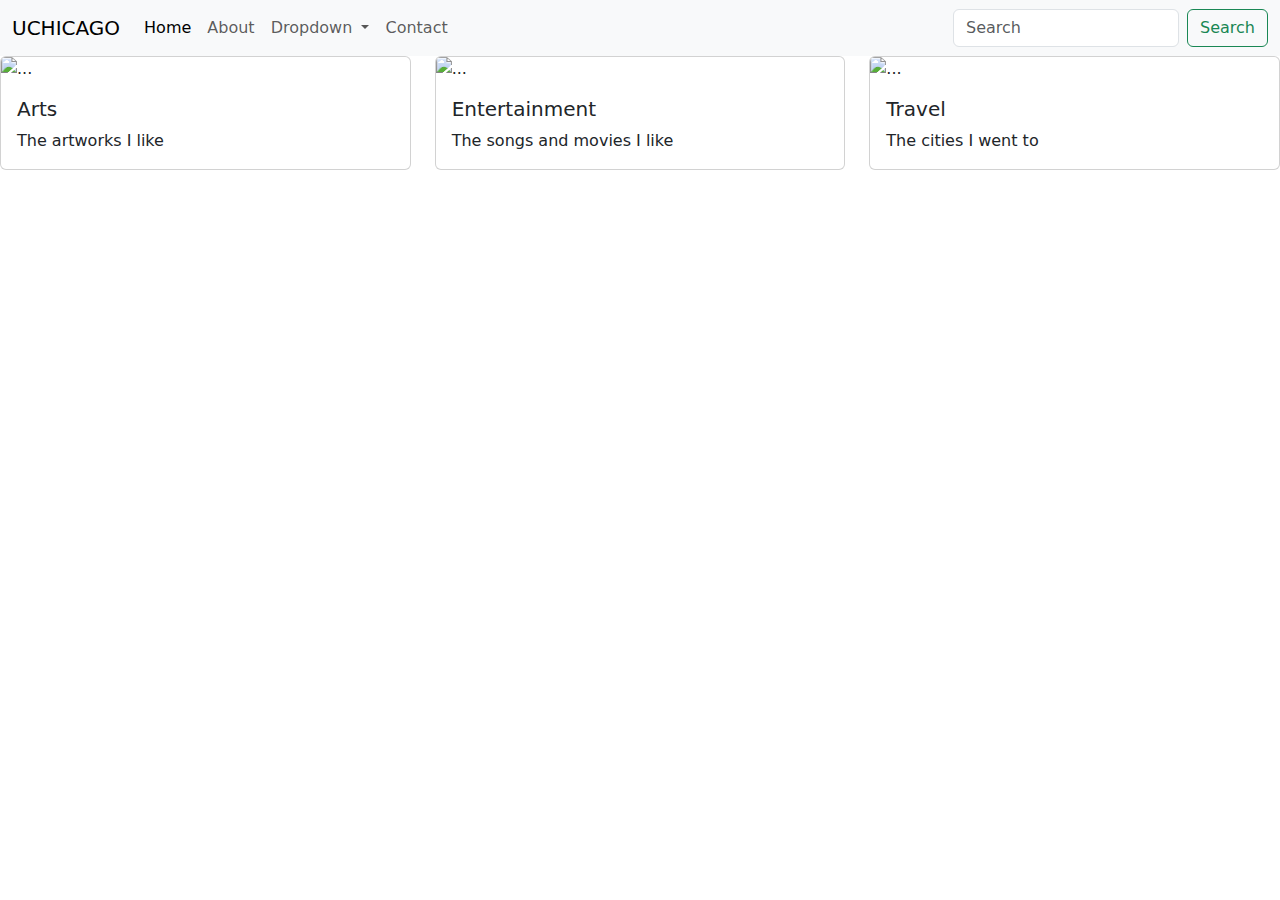
==== index.html @ 3f5372a3 "Update index.html" ====
<!DOCTYPE html>
<html lang="en">
    <head>
      <!-- Required meta tags -->
        <meta charset="utf-8">
        <meta name="viewport" content="width=device-width, initial-scale=1">
      <!-- Bootstrap CSS-->
        <link href="https://cdn.jsdelivr.net/npm/bootstrap@5.1.3/dist/css/bootstrap.min.css" rel="stylesheet">
        <script src="https://cdn.jsdelivr.net/npm/bootstrap@5.1.3/dist/js/bootstrap.bundle.min.js" integrity="sha384-ka7Sk0Gln4gmtz2MlQnikT1wXgYsOg+OMhuP+IlRH9sENBO0LRn5q+8nbTov4+1p" crossorigin="anonymous"></script>
        <title>Hello, world!</title>
    </head>

    <nav class="navbar navbar-expand-lg navbar-light bg-light">
      <div class="container-fluid">
        <a class="navbar-brand mb-0 h1" href="#">UCHICAGO</a>
        <button class="navbar-toggler" type="button" data-bs-toggle="collapse" data-bs-target="#navbarSupportedContent" aria-controls="navbarSupportedContent" aria-expanded="false" aria-label="Toggle navigation">
          <span class="navbar-toggler-icon"></span>
        </button>
        <div class="collapse navbar-collapse" id="navbarSupportedContent">
          <ul class="navbar-nav me-auto mb-2 mb-lg-0">
            <li class="nav-item">
              <a class="nav-link active" aria-current="page" href="#">Home</a>
            </li>
            <li class="nav-item">
              <a class="nav-link" href="about.html">About</a>
            </li>
            <li class="nav-item dropdown">
              <a class="nav-link dropdown-toggle" href="#" id="navbarDropdown" role="button" data-bs-toggle="dropdown" aria-expanded="false">
                Dropdown
              </a>
              <ul class="dropdown-menu" aria-labelledby="navbarDropdown">
                <li><a class="dropdown-item" href="#">Data1</a></li>
                <li><a class="dropdown-item" href="#">Data2</a></li>
                <li><hr class="dropdown-divider"></li>
                <li><a class="dropdown-item" href="#">Data3</a></li>
              </ul>
            </li>
            <li class="nav-item">
              <a class="nav-link" href="contact.html">Contact</a>
            </li>
          </ul>
        </div>
        <form class="d-flex">
          <input class="form-control me-2" type="search" placeholder="Search" aria-label="Search">
          <button class="btn btn-outline-success" type="submit">Search</button>
        </form>
      </div>
    </nav>


    <div class="row row-cols-1 row-cols-md-3 g-4">
      <div class="col">
        <div class="card h-100">
          <img src=".../pic1.jpg" class="card-img-top" alt="...">
          <div class="card-body">
            <h5 class="card-title">Arts</h5>
            <p class="card-text">The artworks I like</p>
          </div>
        </div>
      </div>
      <div class="col">
        <div class="card h-100">
          <img src=".../pic2.jpg" class="card-img-top" alt="...">
          <div class="card-body">
            <h5 class="card-title">Entertainment</h5>
            <p class="card-text">The songs and movies I like</p>
          </div>
          </div>
      </div>
      <div class="col">
        <div class="card h-100">
          <img src="https://github.com/itssylviali/sylviali.github.io/blob/main/pic3.jpg?raw=true" class="card-img-top" alt="...">
          <div class="card-body">
            <h5 class="card-title">Travel</h5>
            <p class="card-text">The cities I went to</p>
          </div>
        </div>
      </div>
    </div>
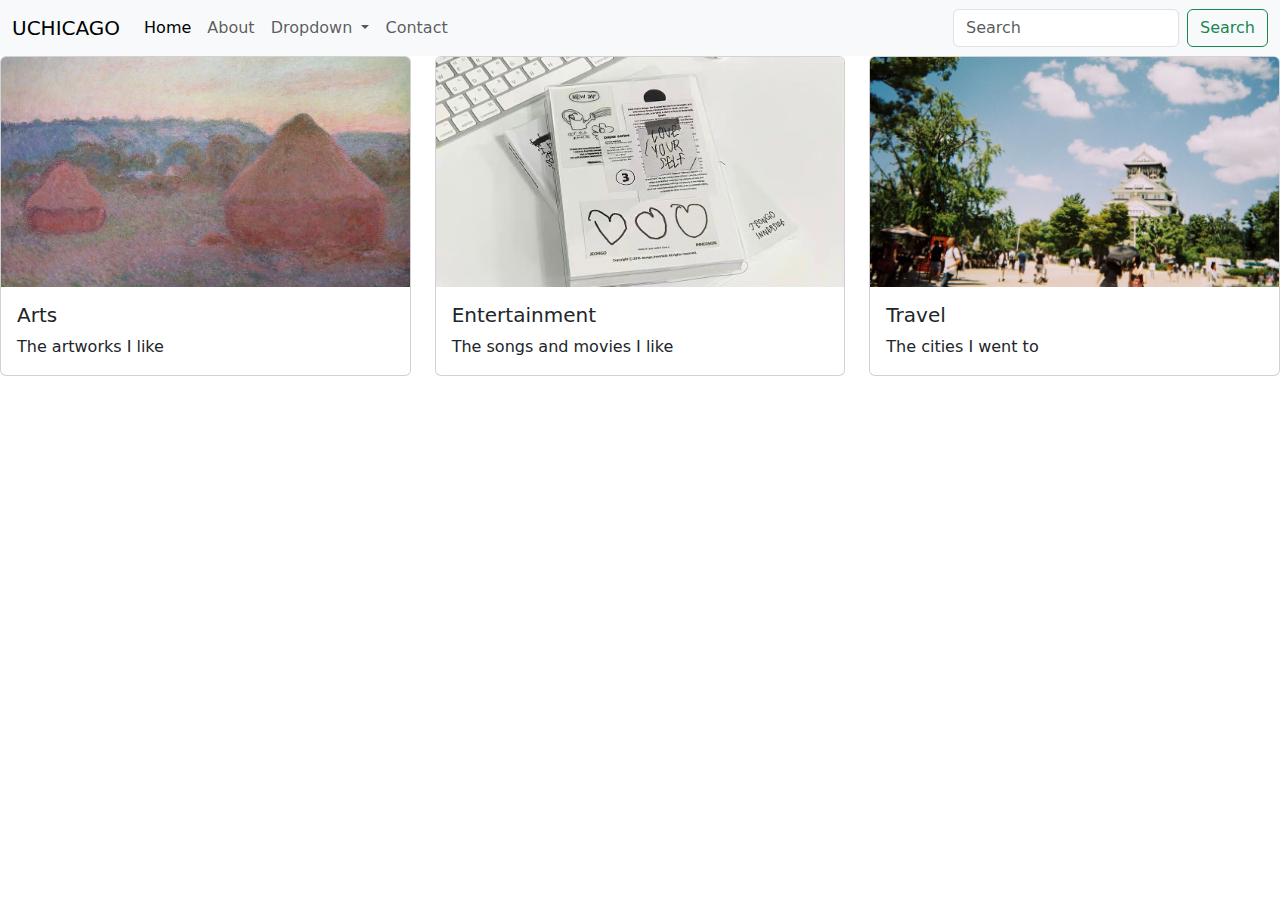
==== commit e87abc15: "Add files via upload" ====
--- a/index.html
+++ b/index.html
@@ -51,7 +51,7 @@
     <div class="row row-cols-1 row-cols-md-3 g-4">
       <div class="col">
         <div class="card h-100">
-          <img src=".../pic1.jpg" class="card-img-top" alt="...">
+          <img src="pic/pic1.jpg" class="card-img-top" alt="...">
           <div class="card-body">
             <h5 class="card-title">Arts</h5>
             <p class="card-text">The artworks I like</p>
@@ -60,7 +60,7 @@
       </div>
       <div class="col">
         <div class="card h-100">
-          <img src=".../pic2.jpg" class="card-img-top" alt="...">
+          <img src="pic/pic2.jpg" class="card-img-top" alt="...">
           <div class="card-body">
             <h5 class="card-title">Entertainment</h5>
             <p class="card-text">The songs and movies I like</p>
@@ -69,11 +69,11 @@
       </div>
       <div class="col">
         <div class="card h-100">
-          <img src="https://github.com/itssylviali/sylviali.github.io/blob/main/pic3.jpg?raw=true" class="card-img-top" alt="...">
+          <img src="pic/pic3.jpg" class="card-img-top" alt="...">
           <div class="card-body">
             <h5 class="card-title">Travel</h5>
             <p class="card-text">The cities I went to</p>
           </div>
         </div>
       </div>
-    </div>
+    </div>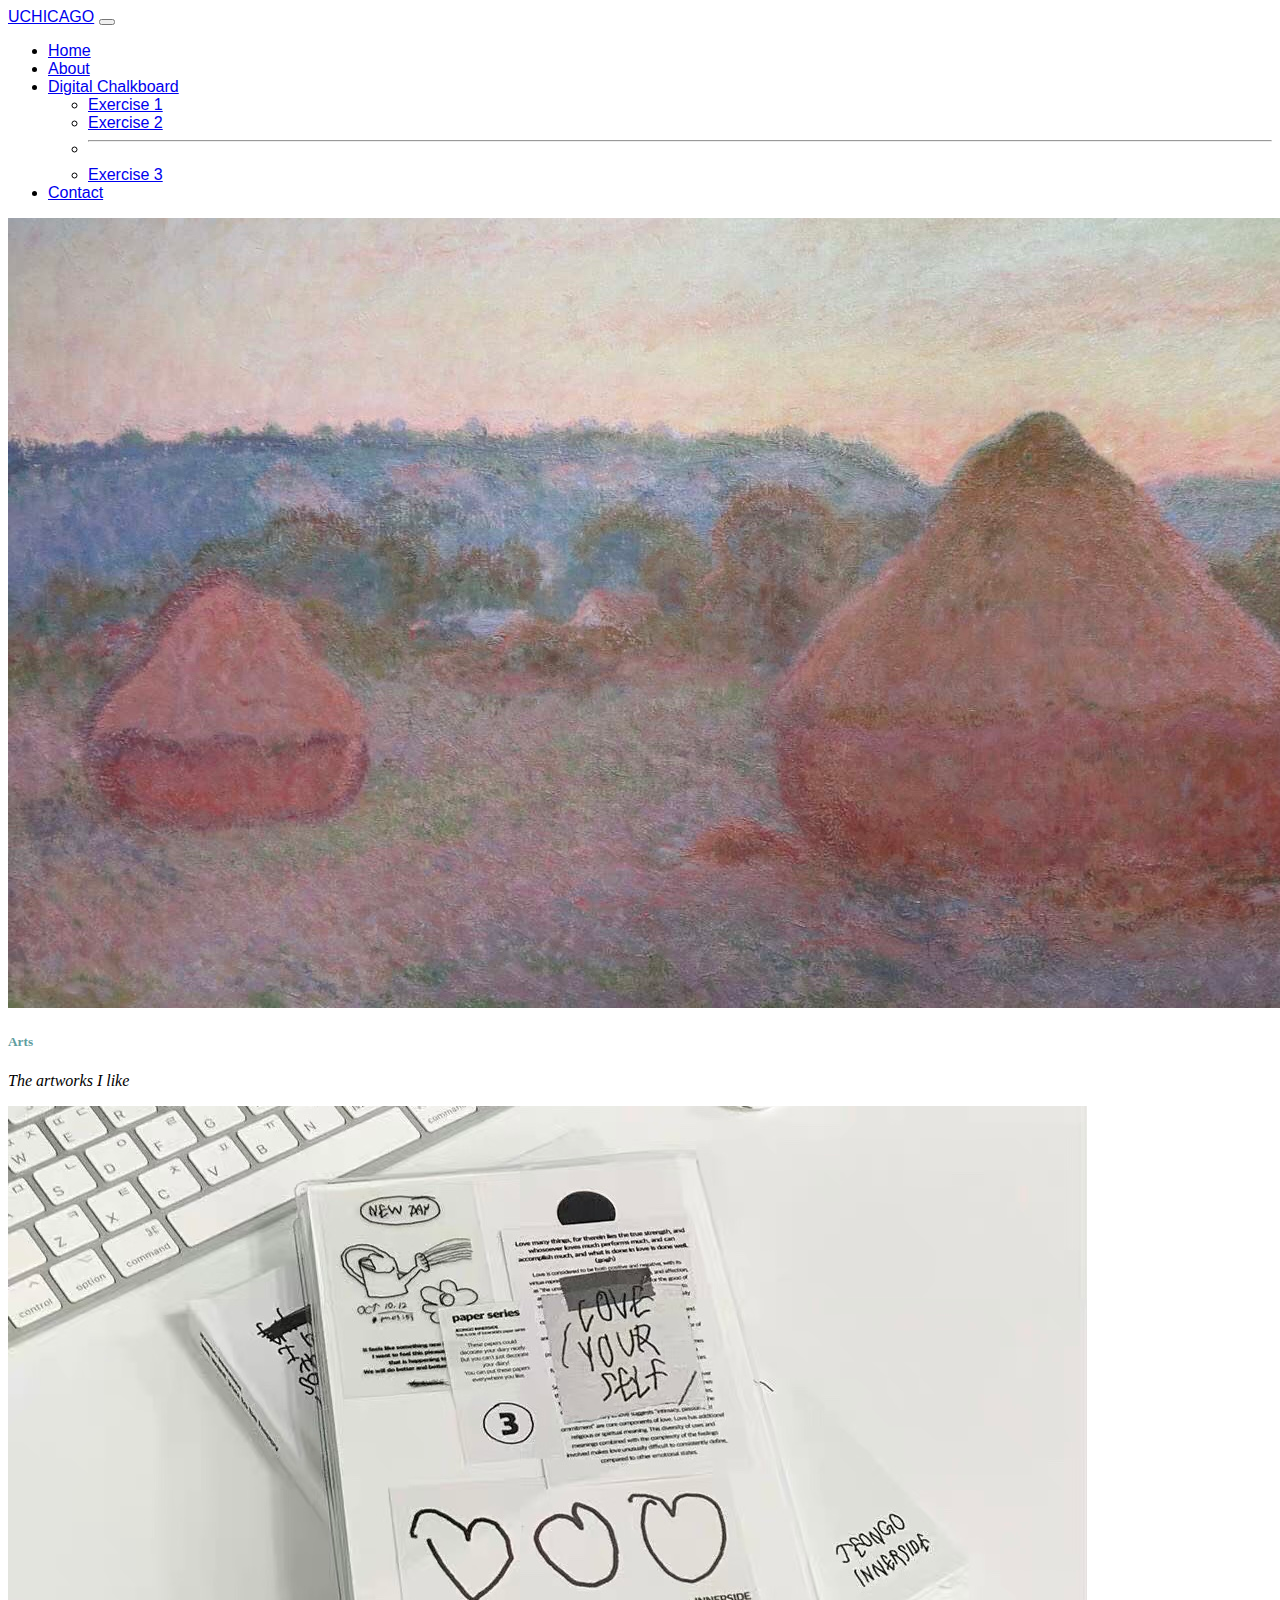
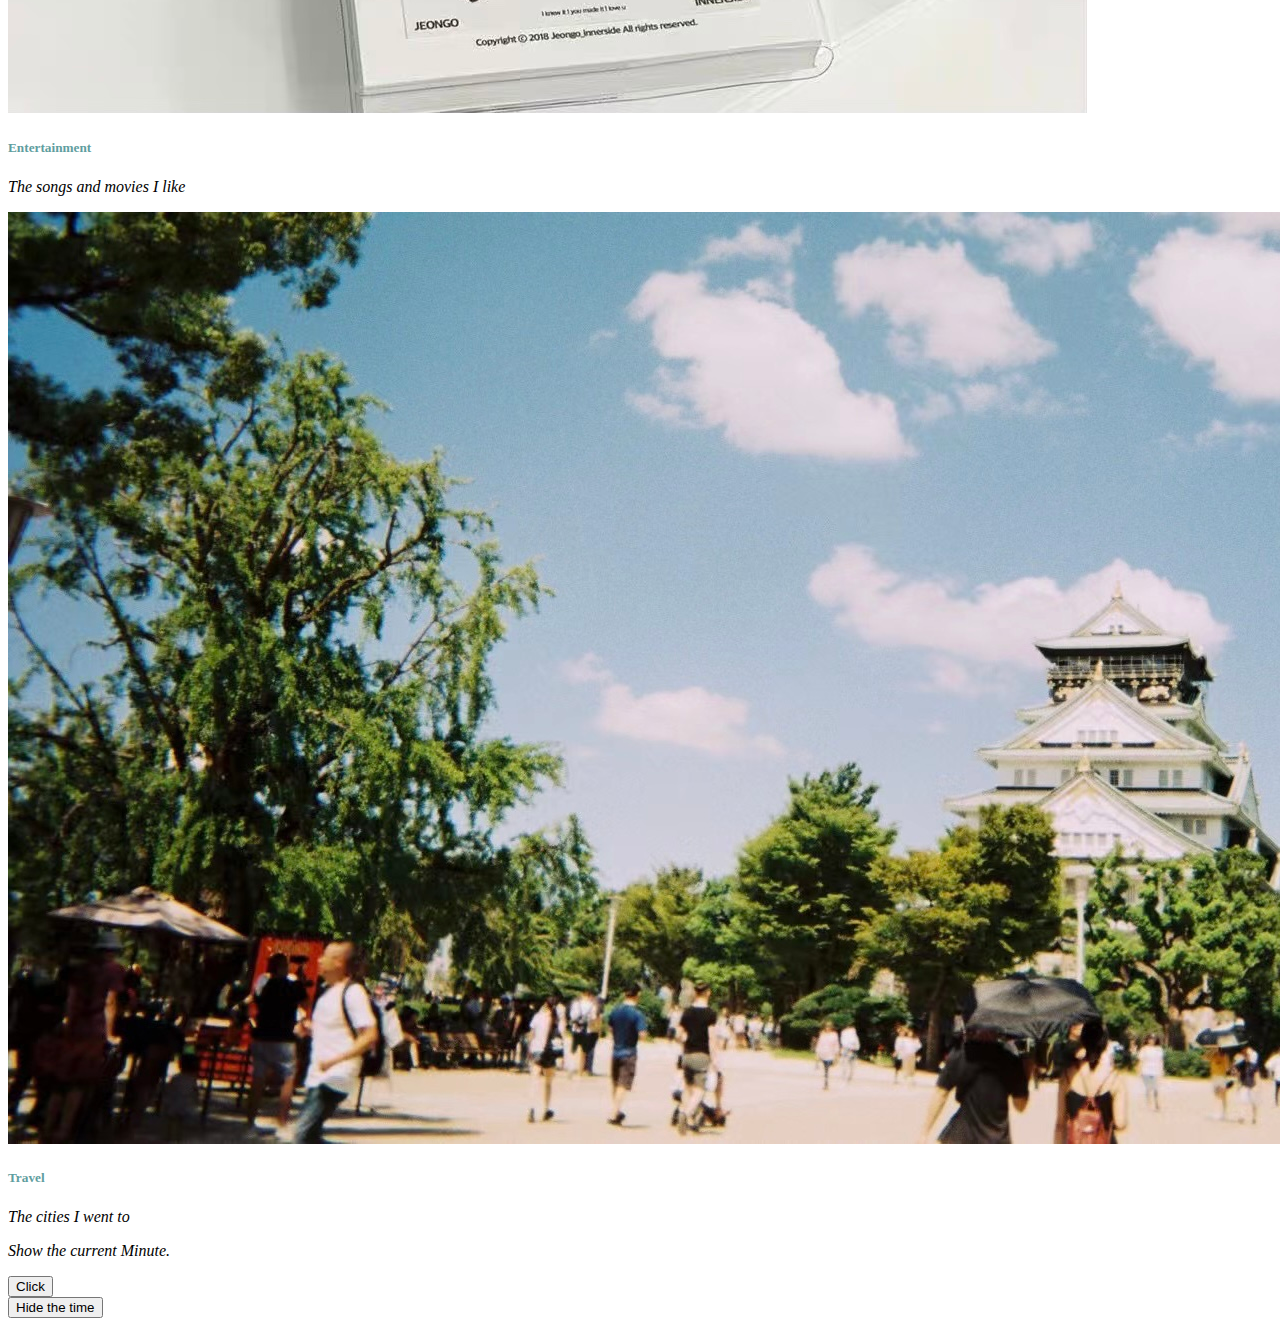
==== commit ffa1e89b: "Add files via upload" ====
--- a/index.html
+++ b/index.html
@@ -5,11 +5,17 @@
         <meta charset="utf-8">
         <meta name="viewport" content="width=device-width, initial-scale=1">
       <!-- Bootstrap CSS-->
-        <link href="https://cdn.jsdelivr.net/npm/bootstrap@5.1.3/dist/css/bootstrap.min.css" rel="stylesheet">
+        <link href="https://cdn.jsdelivr.net/npm/bootstrap@5.0.2/dist/css/bootstrap.min.css" rel="stylesheet" integrity="sha384-EVSTQN3/azprG1Anm3QDgpJLIm9Nao0Yz1ztcQTwFspd3yD65VohhpuuCOmLASjC" crossorigin="anonymous">
         <script src="https://cdn.jsdelivr.net/npm/bootstrap@5.1.3/dist/js/bootstrap.bundle.min.js" integrity="sha384-ka7Sk0Gln4gmtz2MlQnikT1wXgYsOg+OMhuP+IlRH9sENBO0LRn5q+8nbTov4+1p" crossorigin="anonymous"></script>
+        <!-- Custom styles-->
+        <link href="css/styles.css" rel="stylesheet">
+      <!--JS-->
+        <script src="js/minutes.js"></script>
         <title>Hello, world!</title>
     </head>
 
+    <body>
+      <!-- nav bar-->
     <nav class="navbar navbar-expand-lg navbar-light bg-light">
       <div class="container-fluid">
         <a class="navbar-brand mb-0 h1" href="#">UCHICAGO</a>
@@ -26,13 +32,13 @@
             </li>
             <li class="nav-item dropdown">
               <a class="nav-link dropdown-toggle" href="#" id="navbarDropdown" role="button" data-bs-toggle="dropdown" aria-expanded="false">
-                Dropdown
+                Digital Chalkboard
               </a>
               <ul class="dropdown-menu" aria-labelledby="navbarDropdown">
-                <li><a class="dropdown-item" href="#">Data1</a></li>
-                <li><a class="dropdown-item" href="#">Data2</a></li>
+                <li><a class="dropdown-item" href="#">Exercise 1</a></li>
+                <li><a class="dropdown-item" href="#">Exercise 2</a></li>
                 <li><hr class="dropdown-divider"></li>
-                <li><a class="dropdown-item" href="#">Data3</a></li>
+                <li><a class="dropdown-item" href="#">Exercise 3</a></li>
               </ul>
             </li>
             <li class="nav-item">
@@ -40,14 +46,10 @@
             </li>
           </ul>
         </div>
-        <form class="d-flex">
-          <input class="form-control me-2" type="search" placeholder="Search" aria-label="Search">
-          <button class="btn btn-outline-success" type="submit">Search</button>
-        </form>
       </div>
     </nav>
 
-
+      <!--cards-->
     <div class="row row-cols-1 row-cols-md-3 g-4">
       <div class="col">
         <div class="card h-100">
@@ -71,9 +73,24 @@
         <div class="card h-100">
           <img src="pic/pic3.jpg" class="card-img-top" alt="...">
           <div class="card-body">
-            <h5 class="card-title">Travel</h5>
+            <h5 id = "travelCard" class="card-title">Travel</h5>
             <p class="card-text">The cities I went to</p>
           </div>
         </div>
       </div>
-    </div>+    </div>
+
+
+    <!--function to display the current minute of the day-->
+    <div class="container mt-5" id="currentminute">
+      <p id="time">Show the current Minute.</p>
+      <button type="button" class="btn btn-secondary" onclick="showMinute()">Click</button>
+    </div>
+    
+    <!--make an element disappear-->
+    <div class = "container mt-5">
+      <button type="button" class="btn btn-light" onclick="changeElement()">Hide the time</button>
+    </div>
+
+  </body>
+  </html>--- a/css/styles.css
+++ b/css/styles.css
@@ -0,0 +1,3 @@
+nav {font-family:Verdana, Geneva, Tahoma, sans-serif}
+h5{color:cadetblue}
+p {font-style: italic;}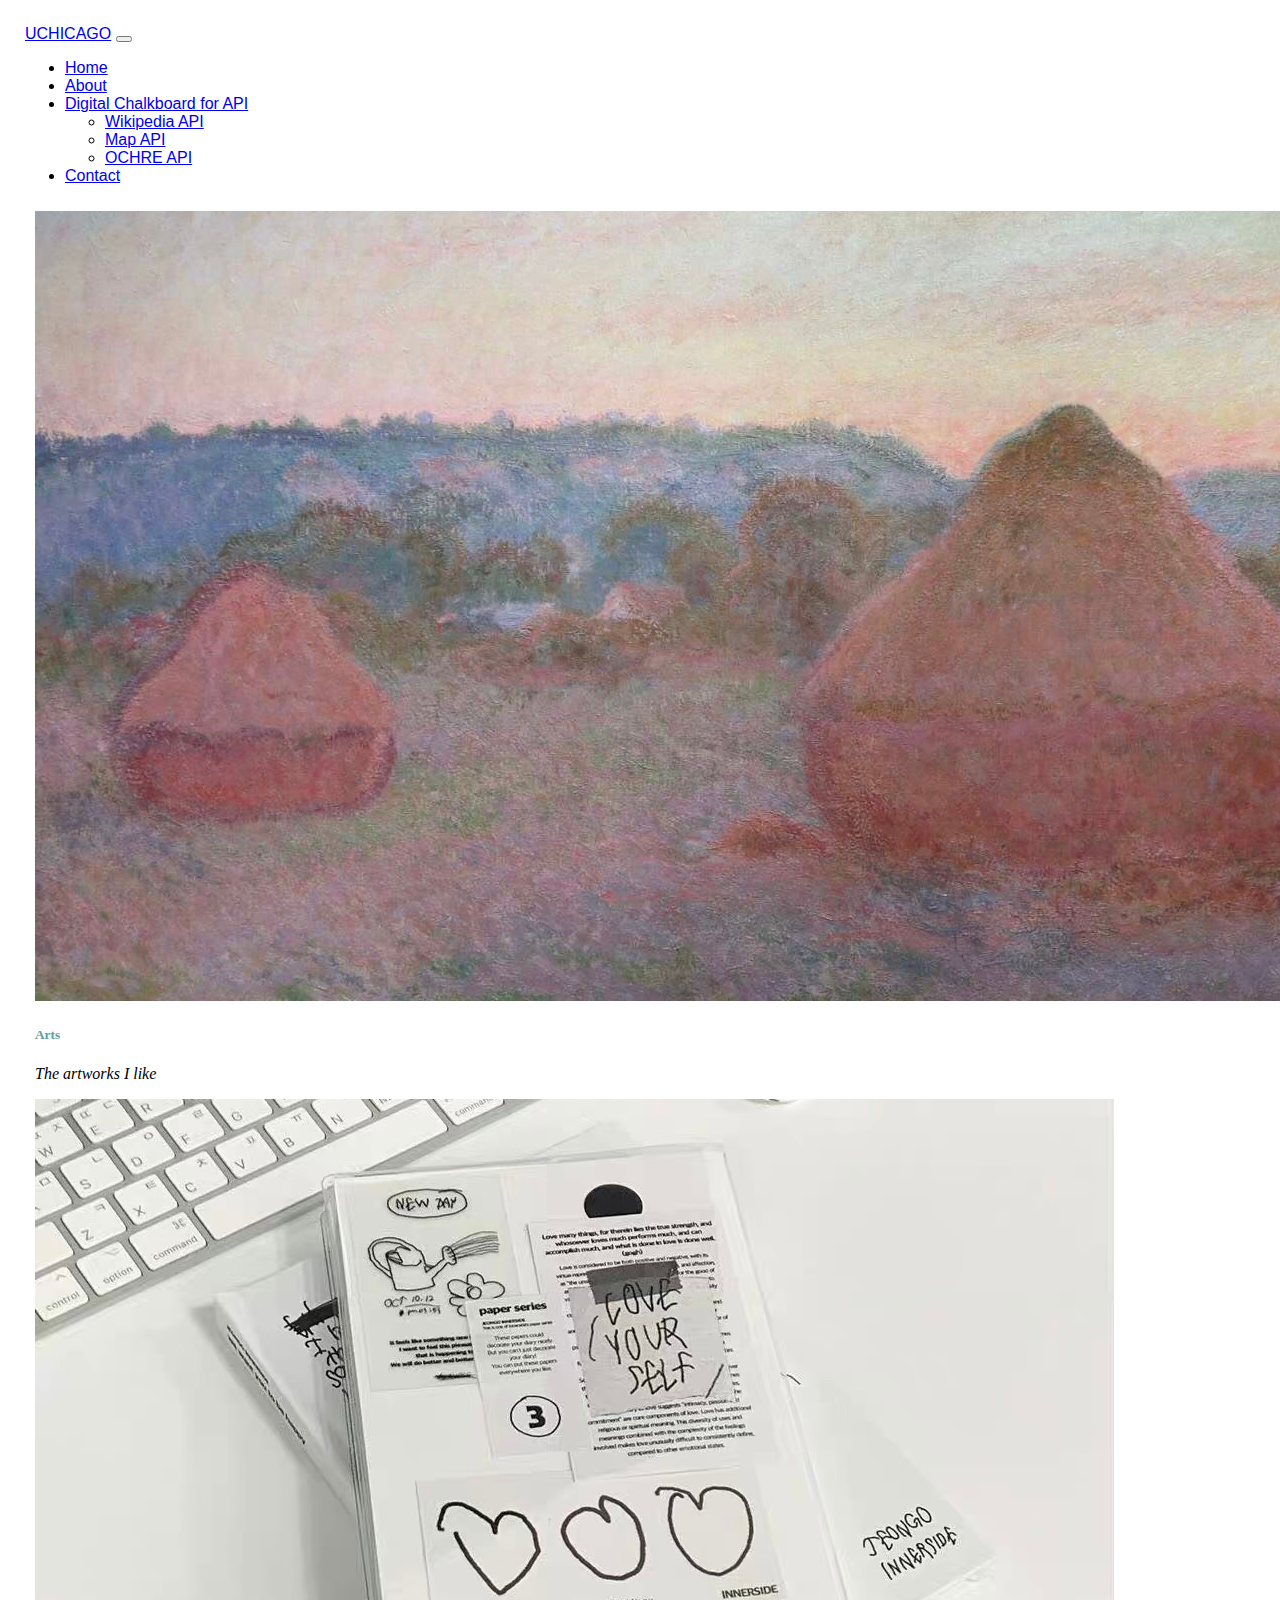
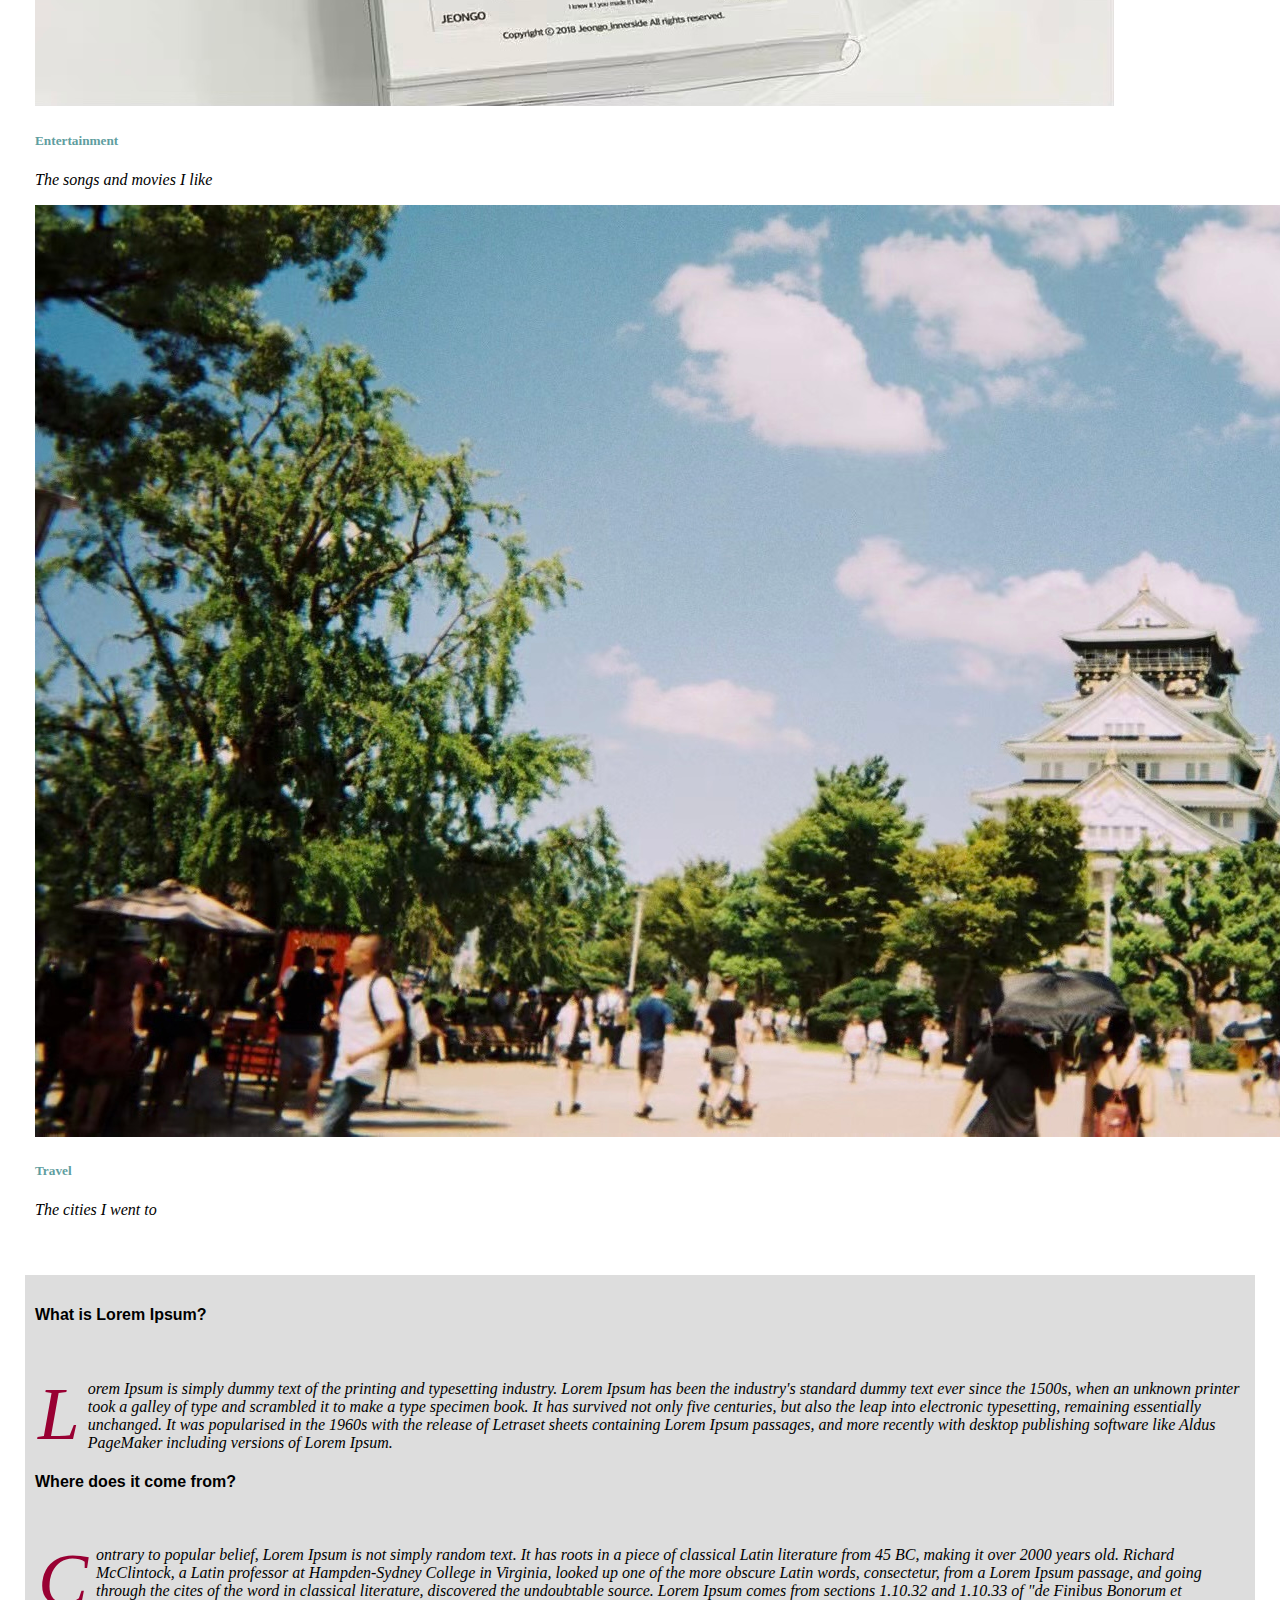
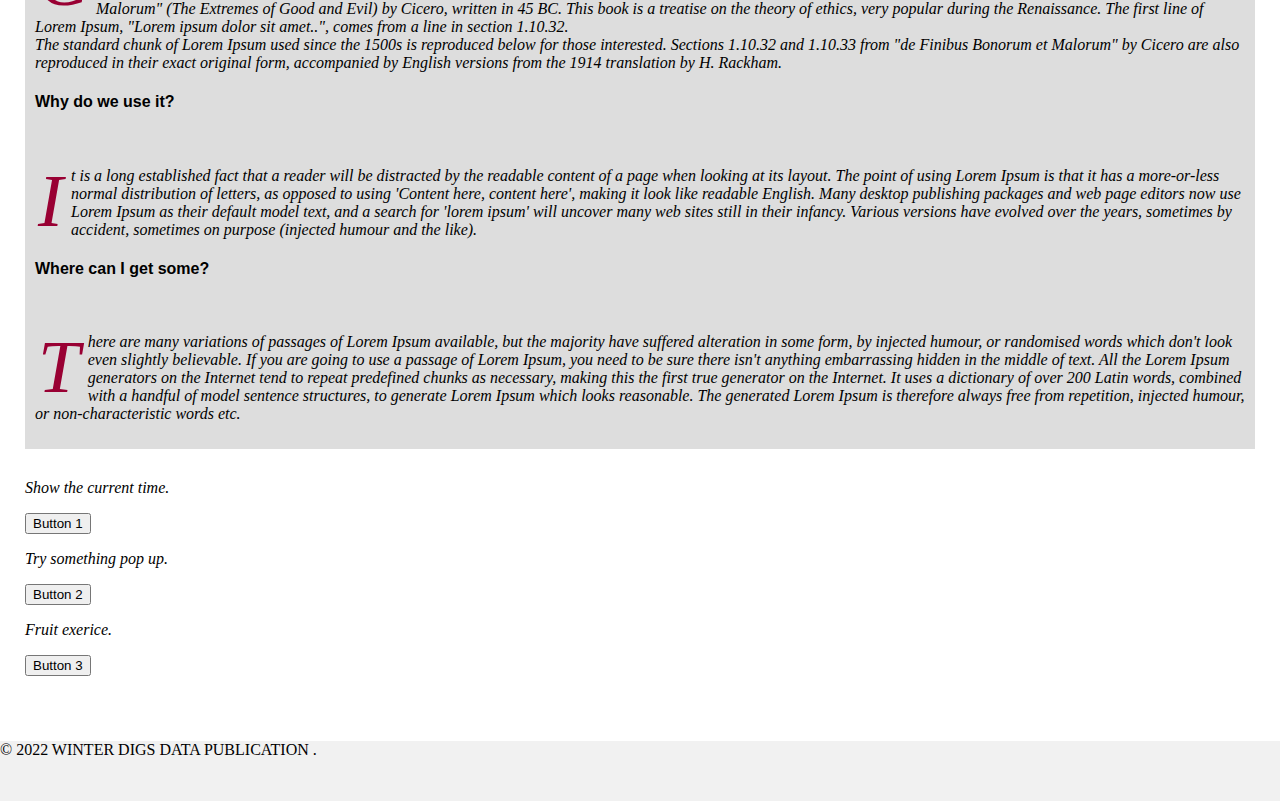
==== commit 03e3d463: "Add files via upload" ====
--- a/index.html
+++ b/index.html
@@ -10,7 +10,7 @@
         <!-- Custom styles-->
         <link href="css/styles.css" rel="stylesheet">
       <!--JS-->
-        <script src="js/minutes.js"></script>
+        <script src="js/function.js"></script>
         <title>Hello, world!</title>
     </head>
 
@@ -32,13 +32,12 @@
             </li>
             <li class="nav-item dropdown">
               <a class="nav-link dropdown-toggle" href="#" id="navbarDropdown" role="button" data-bs-toggle="dropdown" aria-expanded="false">
-                Digital Chalkboard
+                Digital Chalkboard for API
               </a>
               <ul class="dropdown-menu" aria-labelledby="navbarDropdown">
-                <li><a class="dropdown-item" href="#">Exercise 1</a></li>
-                <li><a class="dropdown-item" href="#">Exercise 2</a></li>
-                <li><hr class="dropdown-divider"></li>
-                <li><a class="dropdown-item" href="#">Exercise 3</a></li>
+                <li><a class="dropdown-item" href="wikipedia.html">Wikipedia API</a></li>
+                <li><a class="dropdown-item" href="map.html">Map API</a></li>
+                <li><a class="dropdown-item" href="ochre.html">OCHRE API</a></li>
               </ul>
             </li>
             <li class="nav-item">
@@ -48,6 +47,7 @@
         </div>
       </div>
     </nav>
+
 
       <!--cards-->
     <div class="row row-cols-1 row-cols-md-3 g-4">
@@ -79,18 +79,41 @@
         </div>
       </div>
     </div>
+        <!--4 columns-->
+        <div id = "columnsection" class="container-fluid">
+          <div class="row row-cols-1 row-cols-md-4 g-2 gy-2</div>" style="background-color: #ddd;">
+            <div class="col-xs-6 col-sm-3"><h4>What is Lorem Ipsum?</h4><br>
+              <p class="paragraph">Lorem Ipsum is simply dummy text of the printing and typesetting industry. Lorem Ipsum has been the industry's standard dummy text ever since the 1500s, when an unknown printer took a galley of type and scrambled it to make a type specimen book. It has survived not only five centuries, but also the leap into electronic typesetting, remaining essentially unchanged. It was popularised in the 1960s with the release of Letraset sheets containing Lorem Ipsum passages, and more recently with desktop publishing software like Aldus PageMaker including versions of Lorem Ipsum.</p>
+            </div>
+            <div class="col-xs-6 col-sm-3"><h4>Where does it come from?</h4><br>
+              <p class="paragraph">Contrary to popular belief, Lorem Ipsum is not simply random text. It has roots in a piece of classical Latin literature from 45 BC, making it over 2000 years old. Richard McClintock, a Latin professor at Hampden-Sydney College in Virginia, looked up one of the more obscure Latin words, consectetur, from a Lorem Ipsum passage, and going through the cites of the word in classical literature, discovered the undoubtable source. Lorem Ipsum comes from sections 1.10.32 and 1.10.33 of "de Finibus Bonorum et Malorum" (The Extremes of Good and Evil) by Cicero, written in 45 BC. This book is a treatise on the theory of ethics, very popular during the Renaissance. The first line of Lorem Ipsum, "Lorem ipsum dolor sit amet..", comes from a line in section 1.10.32.
+              <br>The standard chunk of Lorem Ipsum used since the 1500s is reproduced below for those interested. Sections 1.10.32 and 1.10.33 from "de Finibus Bonorum et Malorum" by Cicero are also reproduced in their exact original form, accompanied by English versions from the 1914 translation by H. Rackham.</p>
+            </div>
+            <div class="col-xs-6 col-sm-3"><h4>Why do we use it?</h4><br>
+              <p class="paragraph">It is a long established fact that a reader will be distracted by the readable content of a page when looking at its layout. The point of using Lorem Ipsum is that it has a more-or-less normal distribution of letters, as opposed to using 'Content here, content here', making it look like readable English. Many desktop publishing packages and web page editors now use Lorem Ipsum as their default model text, and a search for 'lorem ipsum' will uncover many web sites still in their infancy. Various versions have evolved over the years, sometimes by accident, sometimes on purpose (injected humour and the like).</p>
+            </div>
+            <div class="col-xs-6 col-sm-3"><h4>Where can I get some?</h4><br>
+              <p class="paragraph">There are many variations of passages of Lorem Ipsum available, but the majority have suffered alteration in some form, by injected humour, or randomised words which don't look even slightly believable. If you are going to use a passage of Lorem Ipsum, you need to be sure there isn't anything embarrassing hidden in the middle of text. All the Lorem Ipsum generators on the Internet tend to repeat predefined chunks as necessary, making this the first true generator on the Internet. It uses a dictionary of over 200 Latin words, combined with a handful of model sentence structures, to generate Lorem Ipsum which looks reasonable. The generated Lorem Ipsum is therefore always free from repetition, injected humour, or non-characteristic words etc.</p>
+            </div>
+          </div>
+        </div>
 
 
-    <!--function to display the current minute of the day-->
+    <!--JS functions-->
     <div class="container mt-5" id="currentminute">
-      <p id="time">Show the current Minute.</p>
-      <button type="button" class="btn btn-secondary" onclick="showMinute()">Click</button>
+      <p id="time">Show the current time.</p>
+      <button type="button" class="btn btn-light" onclick="showTime()">Button 1</button>
+      <p id="infomation">Try something pop up.</p>
+      <button type="button" class="btn btn-secondary" onclick="info()">Button 2</button>
+      <p id = "last">Fruit exerice.</p>
+      <button type="button" class="btn btn-dark" onclick="parseArray()">Button 3</button>
     </div>
+   
     
-    <!--make an element disappear-->
-    <div class = "container mt-5">
-      <button type="button" class="btn btn-light" onclick="changeElement()">Hide the time</button>
-    </div>
-
+    <!-- footer -->
+    <footer id="footerPlaceholder" class="text-center text-muted d-none d-sm-block d-md-block footer container-fluid mt-auto py-3 bg-light">
+      © 2022 WINTER DIGS DATA PUBLICATION .
+    </footer>
+  
   </body>
   </html>--- a/css/styles.css
+++ b/css/styles.css
@@ -1,3 +1,52 @@
 nav {font-family:Verdana, Geneva, Tahoma, sans-serif}
 h5{color:cadetblue}
-p {font-style: italic;}+p {font-style: italic;}
+h4{
+    font-family:'Segoe UI', Tahoma, Geneva, Verdana, sans-serif;
+    font-stretch: expanded;
+  }
+
+@media (min-width: 576px) {}
+
+.row {
+    margin-bottom: 30px;
+    padding: 10px;
+}
+.paragraph::first-letter {
+    color: #903;
+    font-family: Georgia, 'Times New Roman', Times, serif;
+    font-size: 75px;
+    line-height: 60px;
+    padding-top: 4px;
+    padding-right: 8px;
+    padding-left: 3px;
+    float:left;
+}
+
+#map {
+    height: 400px;
+    /* The height is 400 pixels */
+    width: 100%;
+    /* The width is the width of the web page */
+  }
+
+html{
+  position: relative;
+  min-height: 100%;
+}
+
+body{
+  margin: 0 0 100px;
+  padding: 25px;
+  
+}
+
+.footer {
+    position:absolute;
+    bottom:0;
+    left: 0;
+    width: 100%;
+    height: 60px;
+    overflow: hidden;
+    background-color: #f1f1f1;
+  }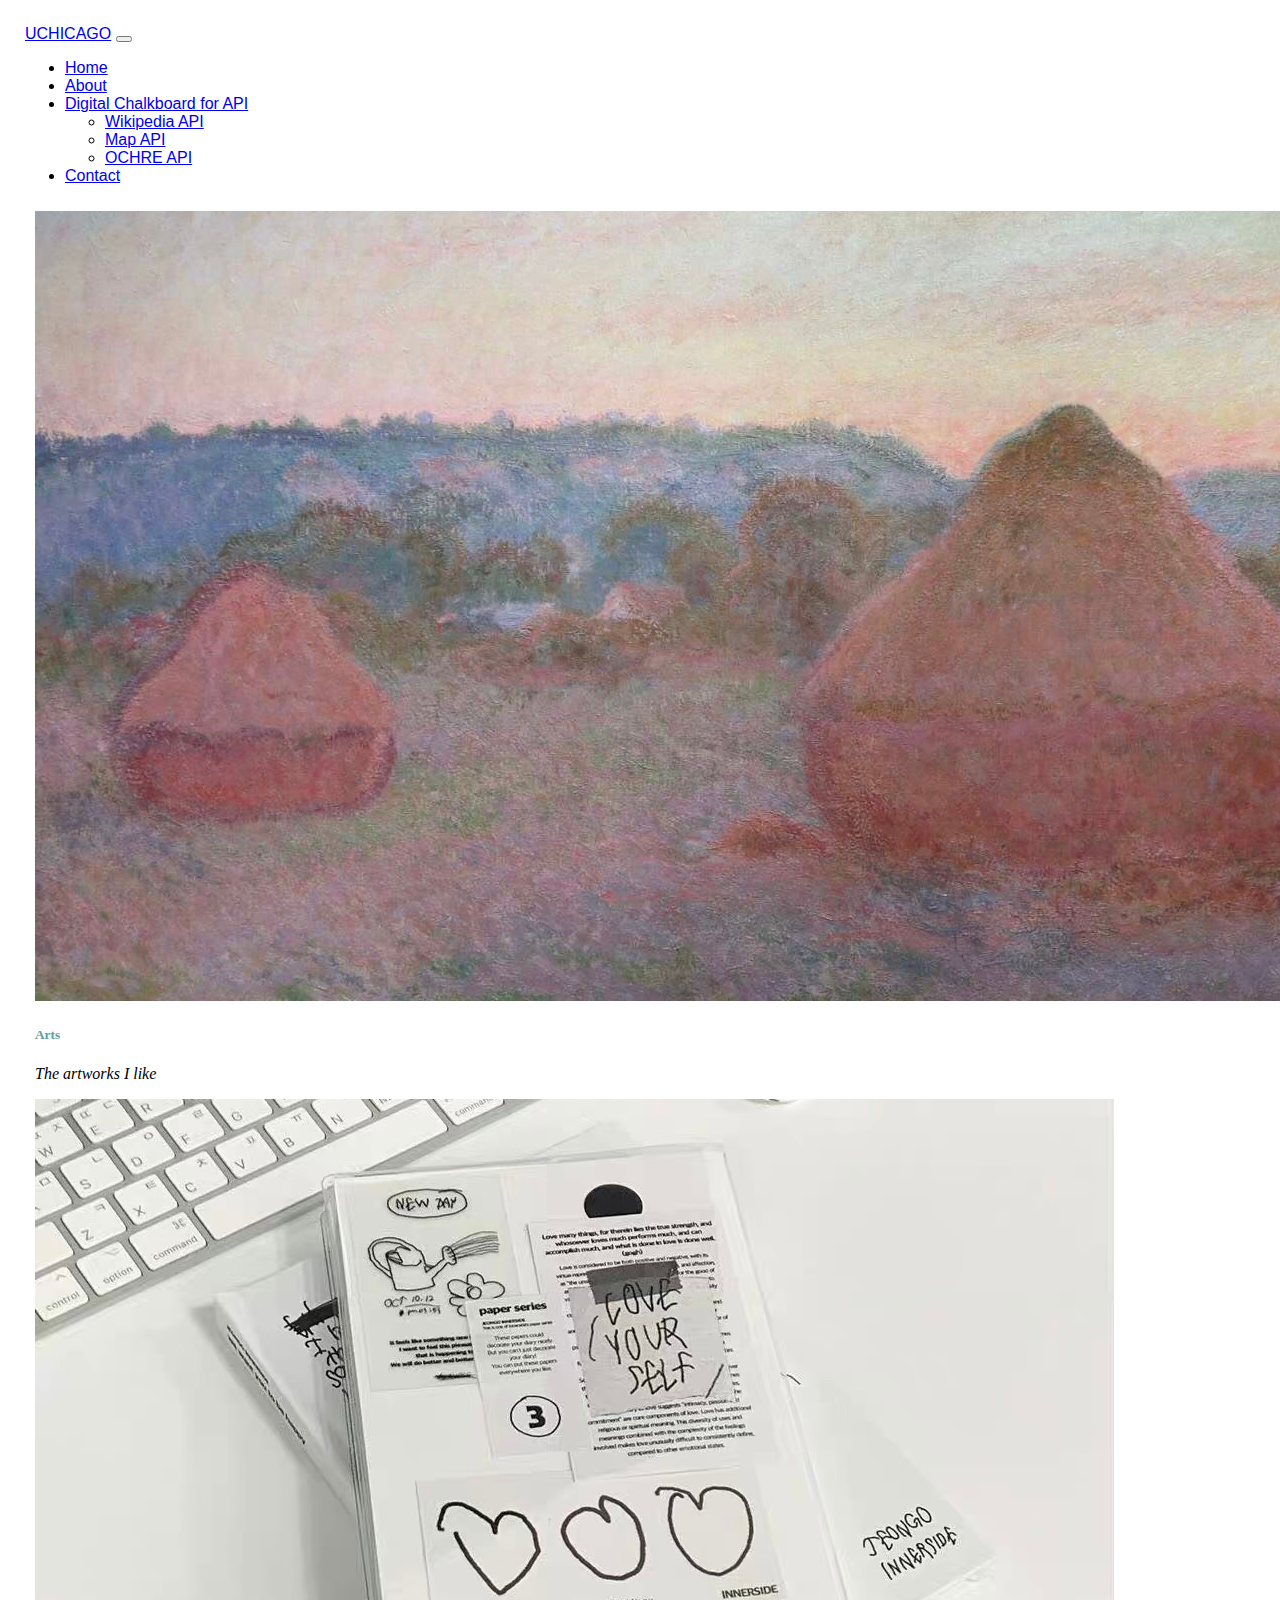
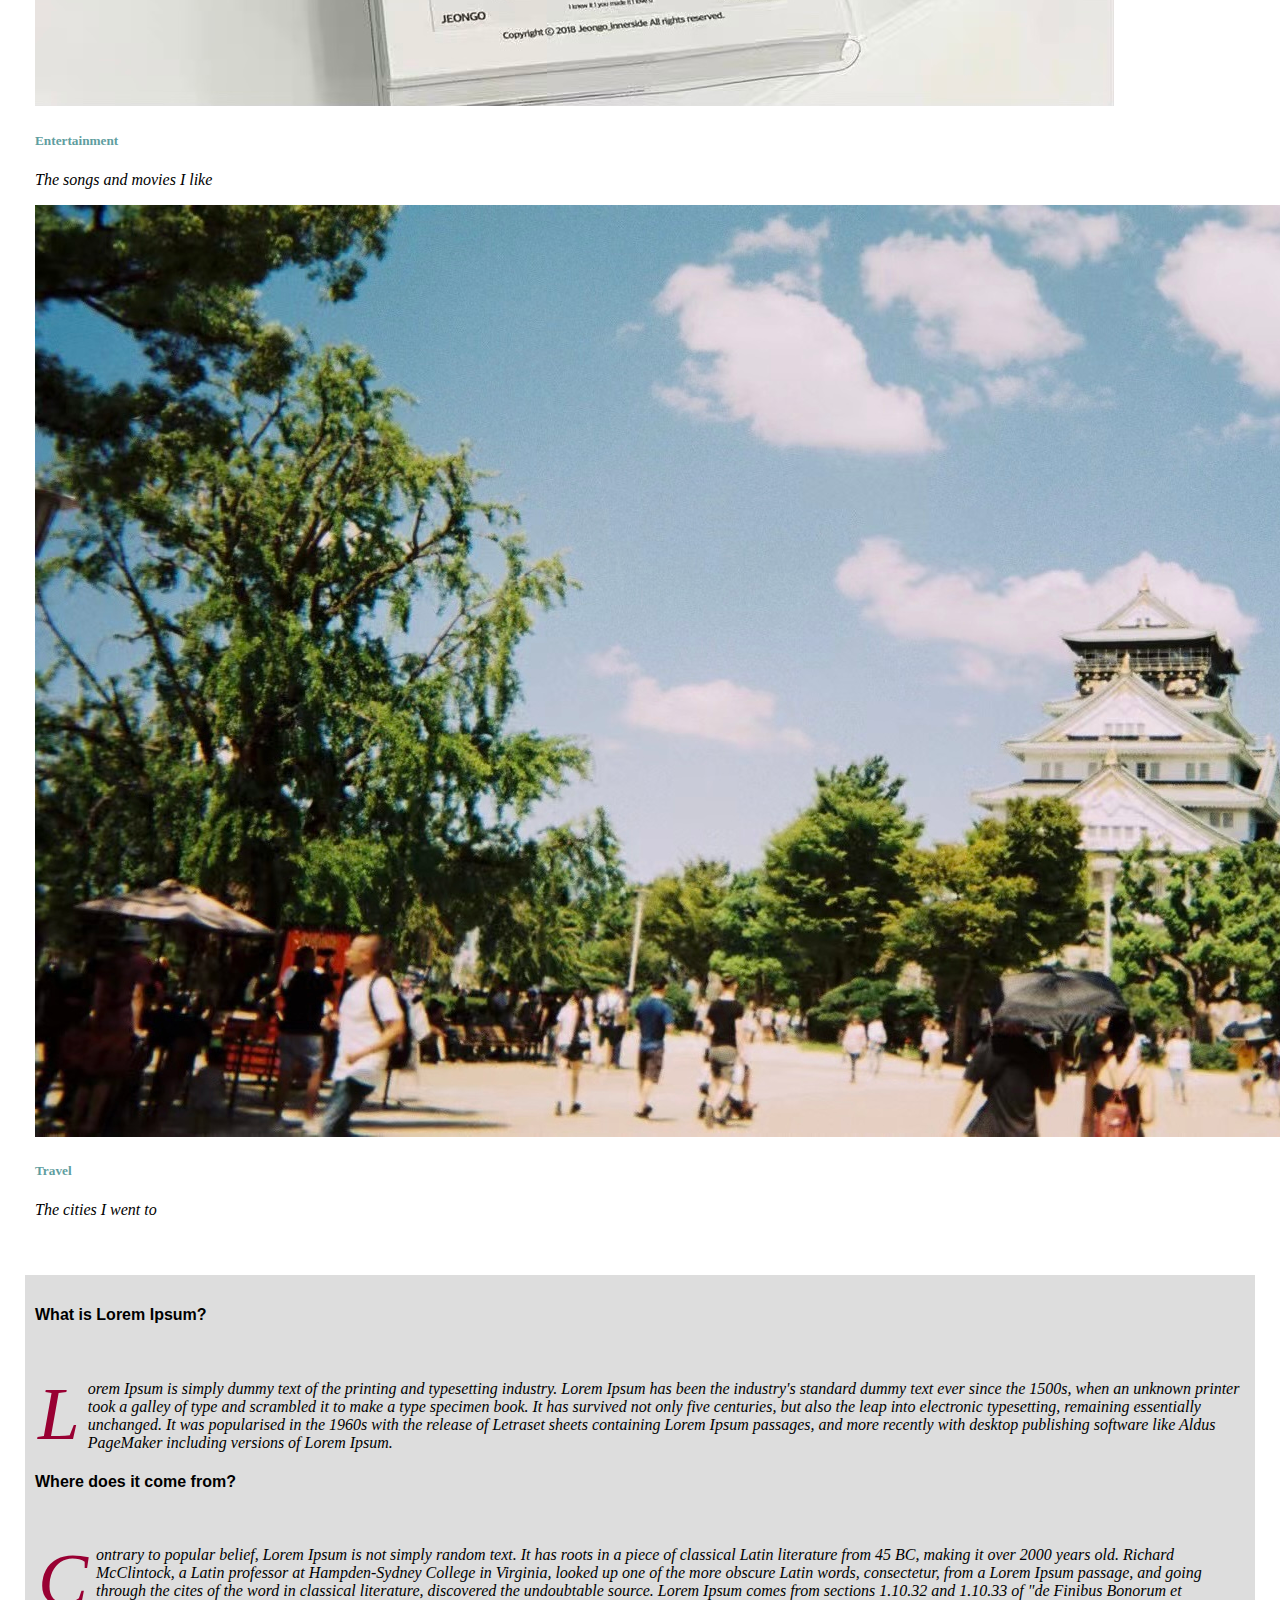
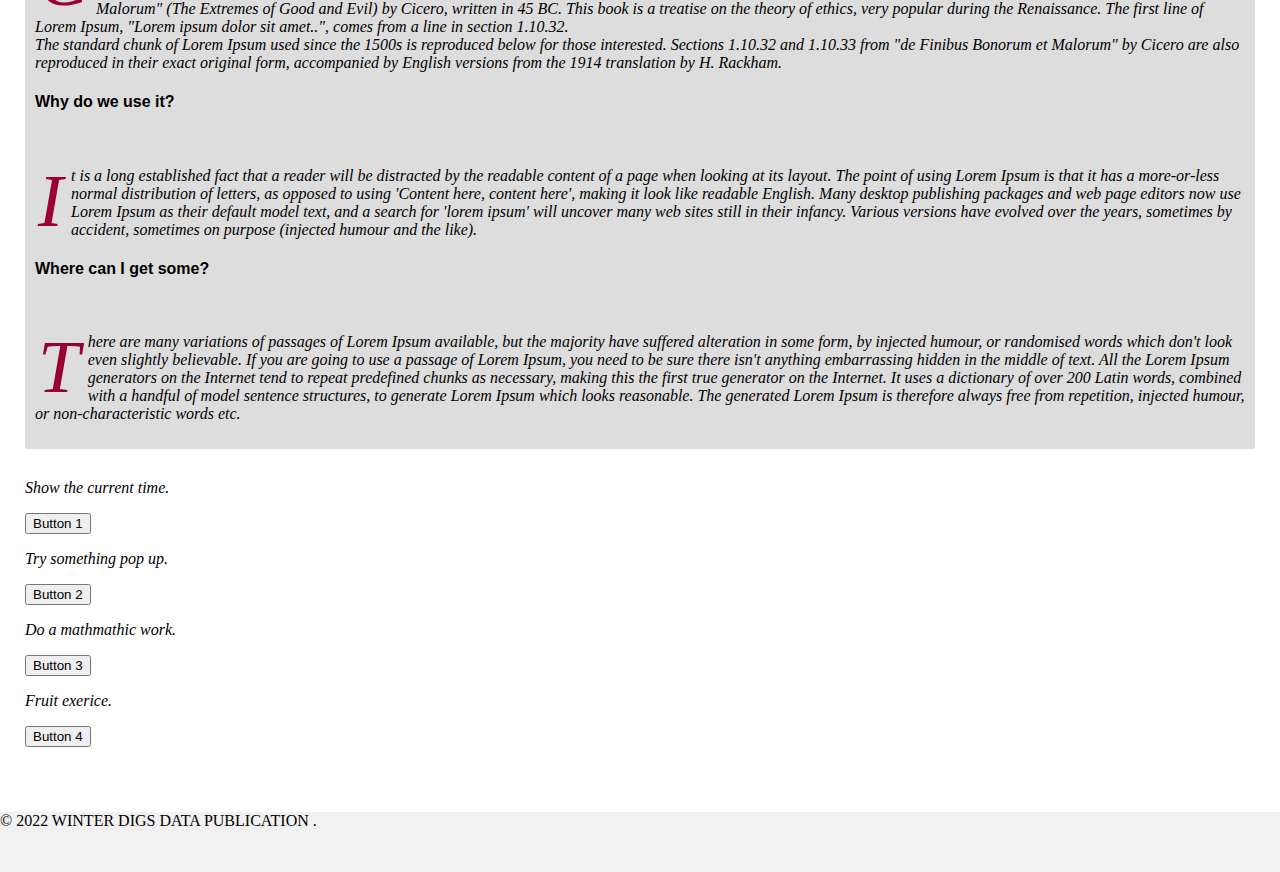
==== commit e0528a72: "Add files via upload" ====
--- a/index.html
+++ b/index.html
@@ -105,8 +105,10 @@
       <button type="button" class="btn btn-light" onclick="showTime()">Button 1</button>
       <p id="infomation">Try something pop up.</p>
       <button type="button" class="btn btn-secondary" onclick="info()">Button 2</button>
+      <p id="math">Do a mathmathic work.</p>
+      <button type="button" class="btn btn-outline-warning" onclick="math([[3, 2], [1], [4, 12]])">Button 3</button>
       <p id = "last">Fruit exerice.</p>
-      <button type="button" class="btn btn-dark" onclick="parseArray()">Button 3</button>
+      <button type="button" class="btn btn-dark" onclick="parseArray()">Button 4</button>
     </div>
    
     
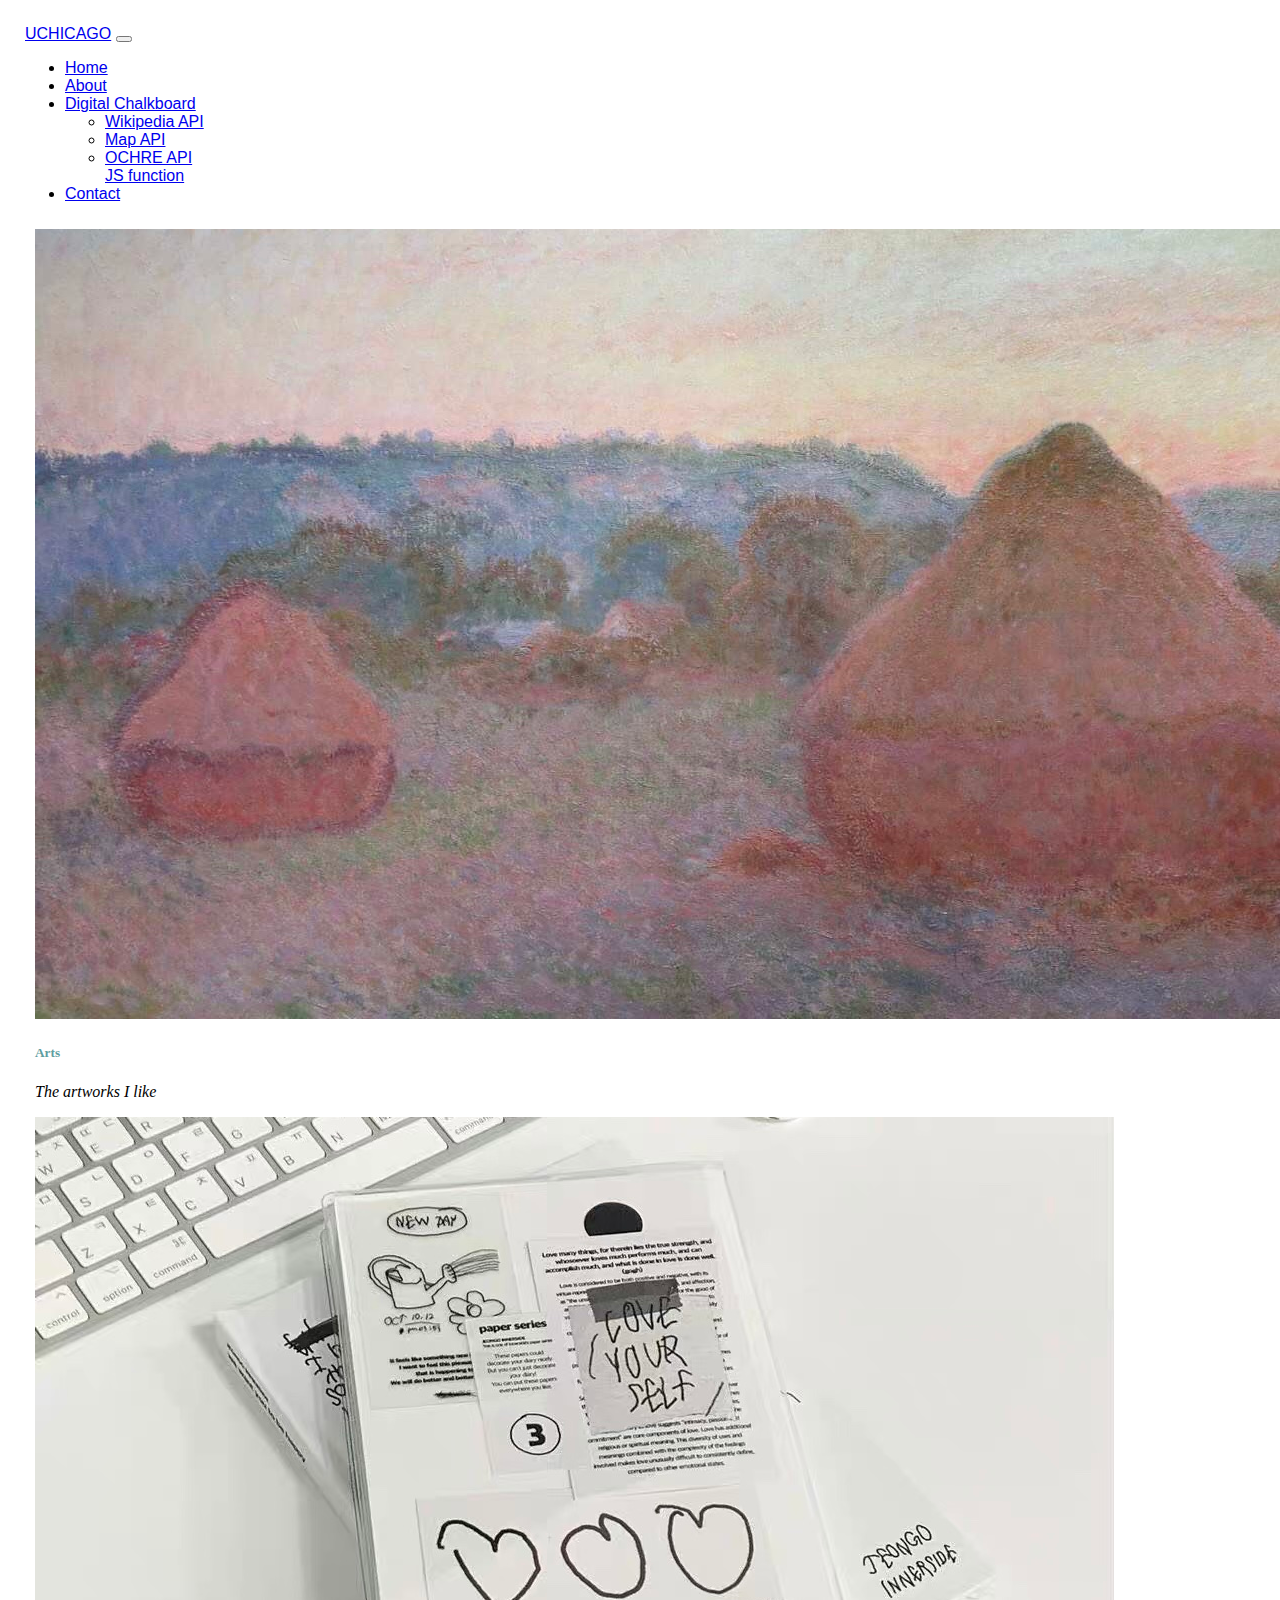
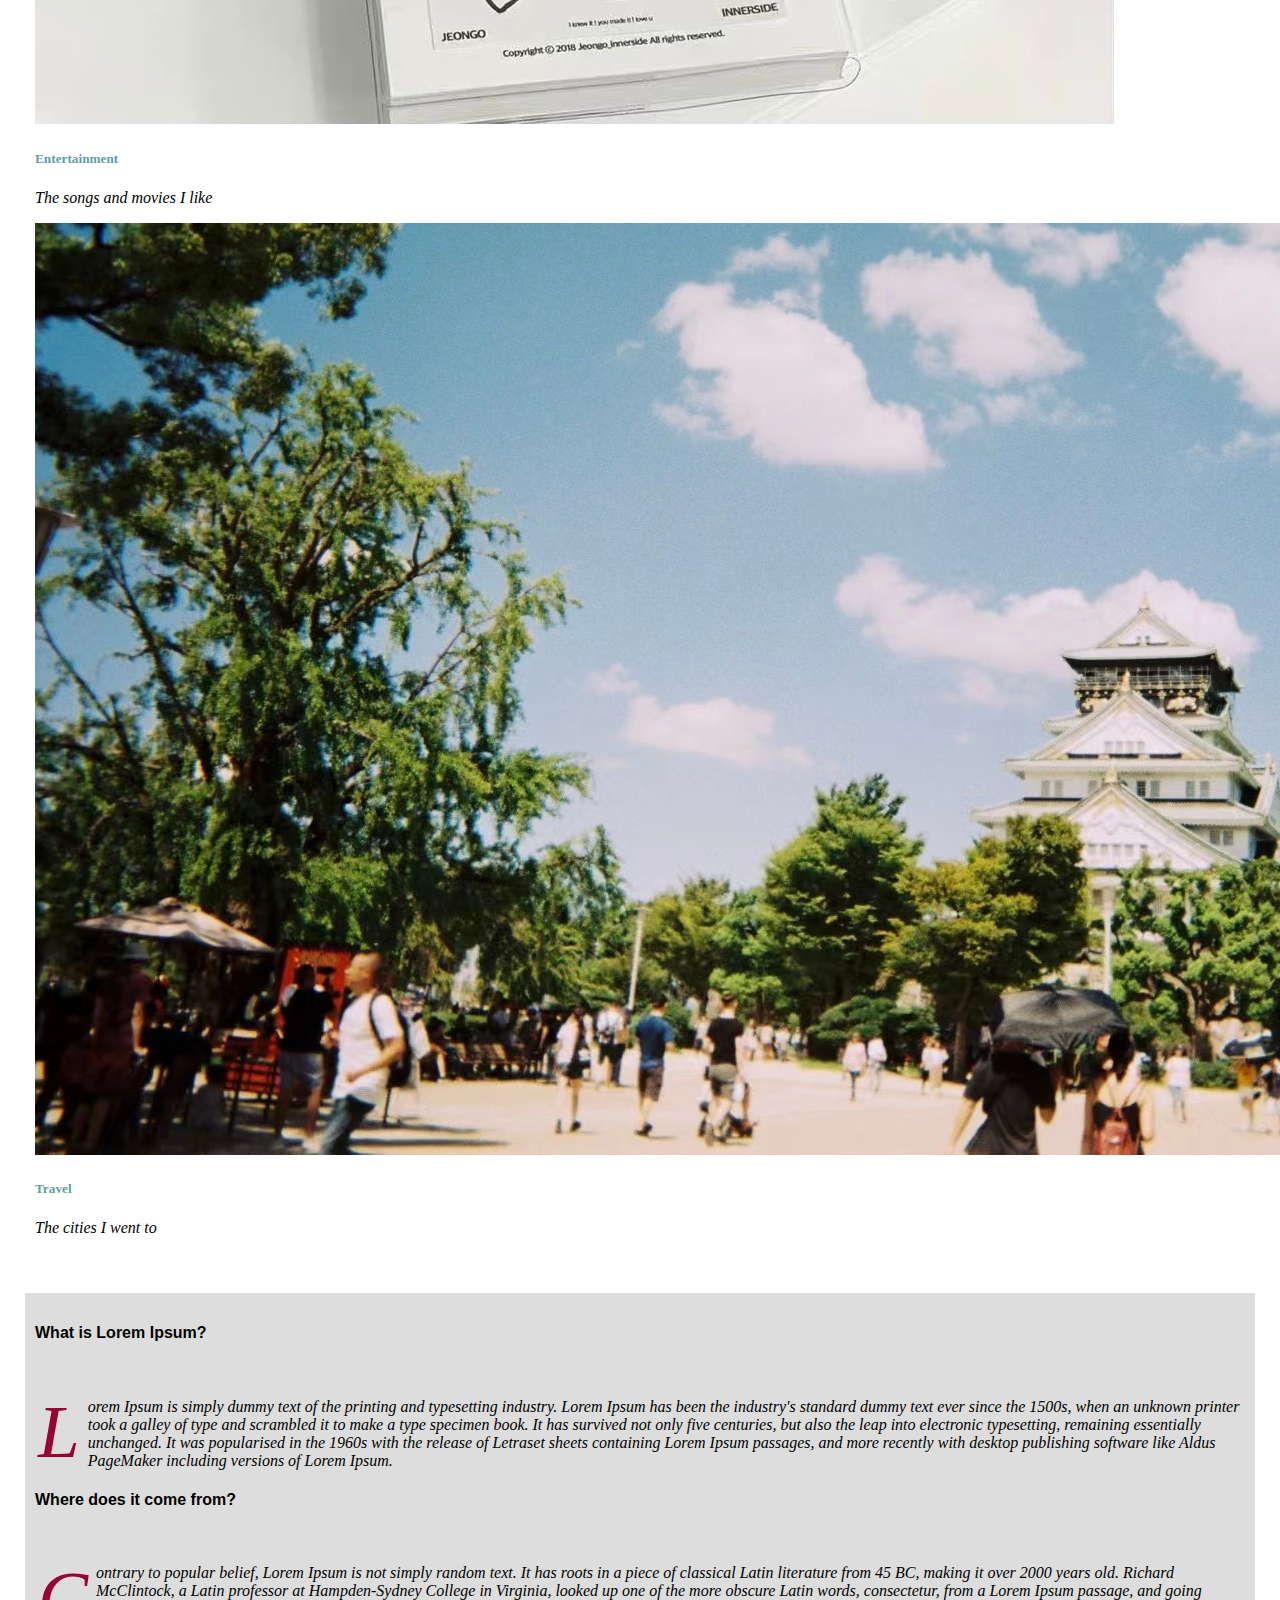
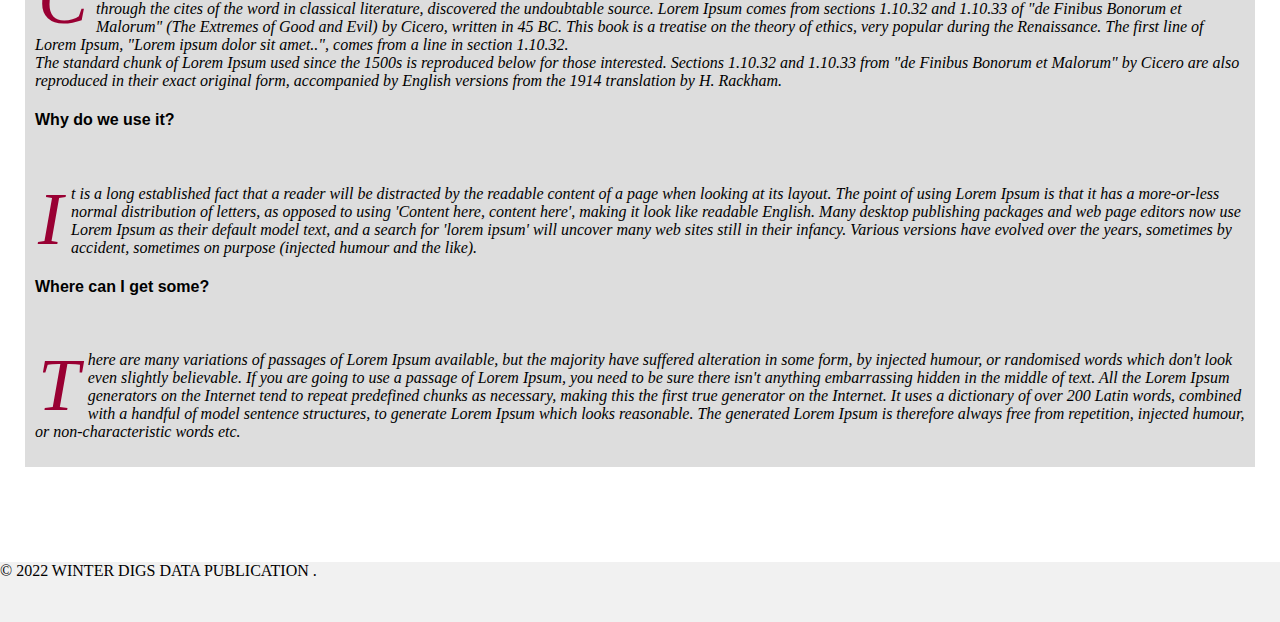
==== commit ed6b4705: "Add files via upload" ====
--- a/index.html
+++ b/index.html
@@ -9,8 +9,6 @@
         <script src="https://cdn.jsdelivr.net/npm/bootstrap@5.1.3/dist/js/bootstrap.bundle.min.js" integrity="sha384-ka7Sk0Gln4gmtz2MlQnikT1wXgYsOg+OMhuP+IlRH9sENBO0LRn5q+8nbTov4+1p" crossorigin="anonymous"></script>
         <!-- Custom styles-->
         <link href="css/styles.css" rel="stylesheet">
-      <!--JS-->
-        <script src="js/function.js"></script>
         <title>Hello, world!</title>
     </head>
 
@@ -32,12 +30,14 @@
             </li>
             <li class="nav-item dropdown">
               <a class="nav-link dropdown-toggle" href="#" id="navbarDropdown" role="button" data-bs-toggle="dropdown" aria-expanded="false">
-                Digital Chalkboard for API
+                Digital Chalkboard
               </a>
               <ul class="dropdown-menu" aria-labelledby="navbarDropdown">
                 <li><a class="dropdown-item" href="wikipedia.html">Wikipedia API</a></li>
                 <li><a class="dropdown-item" href="map.html">Map API</a></li>
                 <li><a class="dropdown-item" href="ochre.html">OCHRE API</a></li>
+                <div class="dropdown-divider"></div>
+                <a class="dropdown-item" href="function.html">JS function</a>
               </ul>
             </li>
             <li class="nav-item">
@@ -99,17 +99,7 @@
         </div>
 
 
-    <!--JS functions-->
-    <div class="container mt-5" id="currentminute">
-      <p id="time">Show the current time.</p>
-      <button type="button" class="btn btn-light" onclick="showTime()">Button 1</button>
-      <p id="infomation">Try something pop up.</p>
-      <button type="button" class="btn btn-secondary" onclick="info()">Button 2</button>
-      <p id="math">Do a mathmathic work.</p>
-      <button type="button" class="btn btn-outline-warning" onclick="math([[3, 2], [1], [4, 12]])">Button 3</button>
-      <p id = "last">Fruit exerice.</p>
-      <button type="button" class="btn btn-dark" onclick="parseArray()">Button 4</button>
-    </div>
+    
    
     
     <!-- footer -->
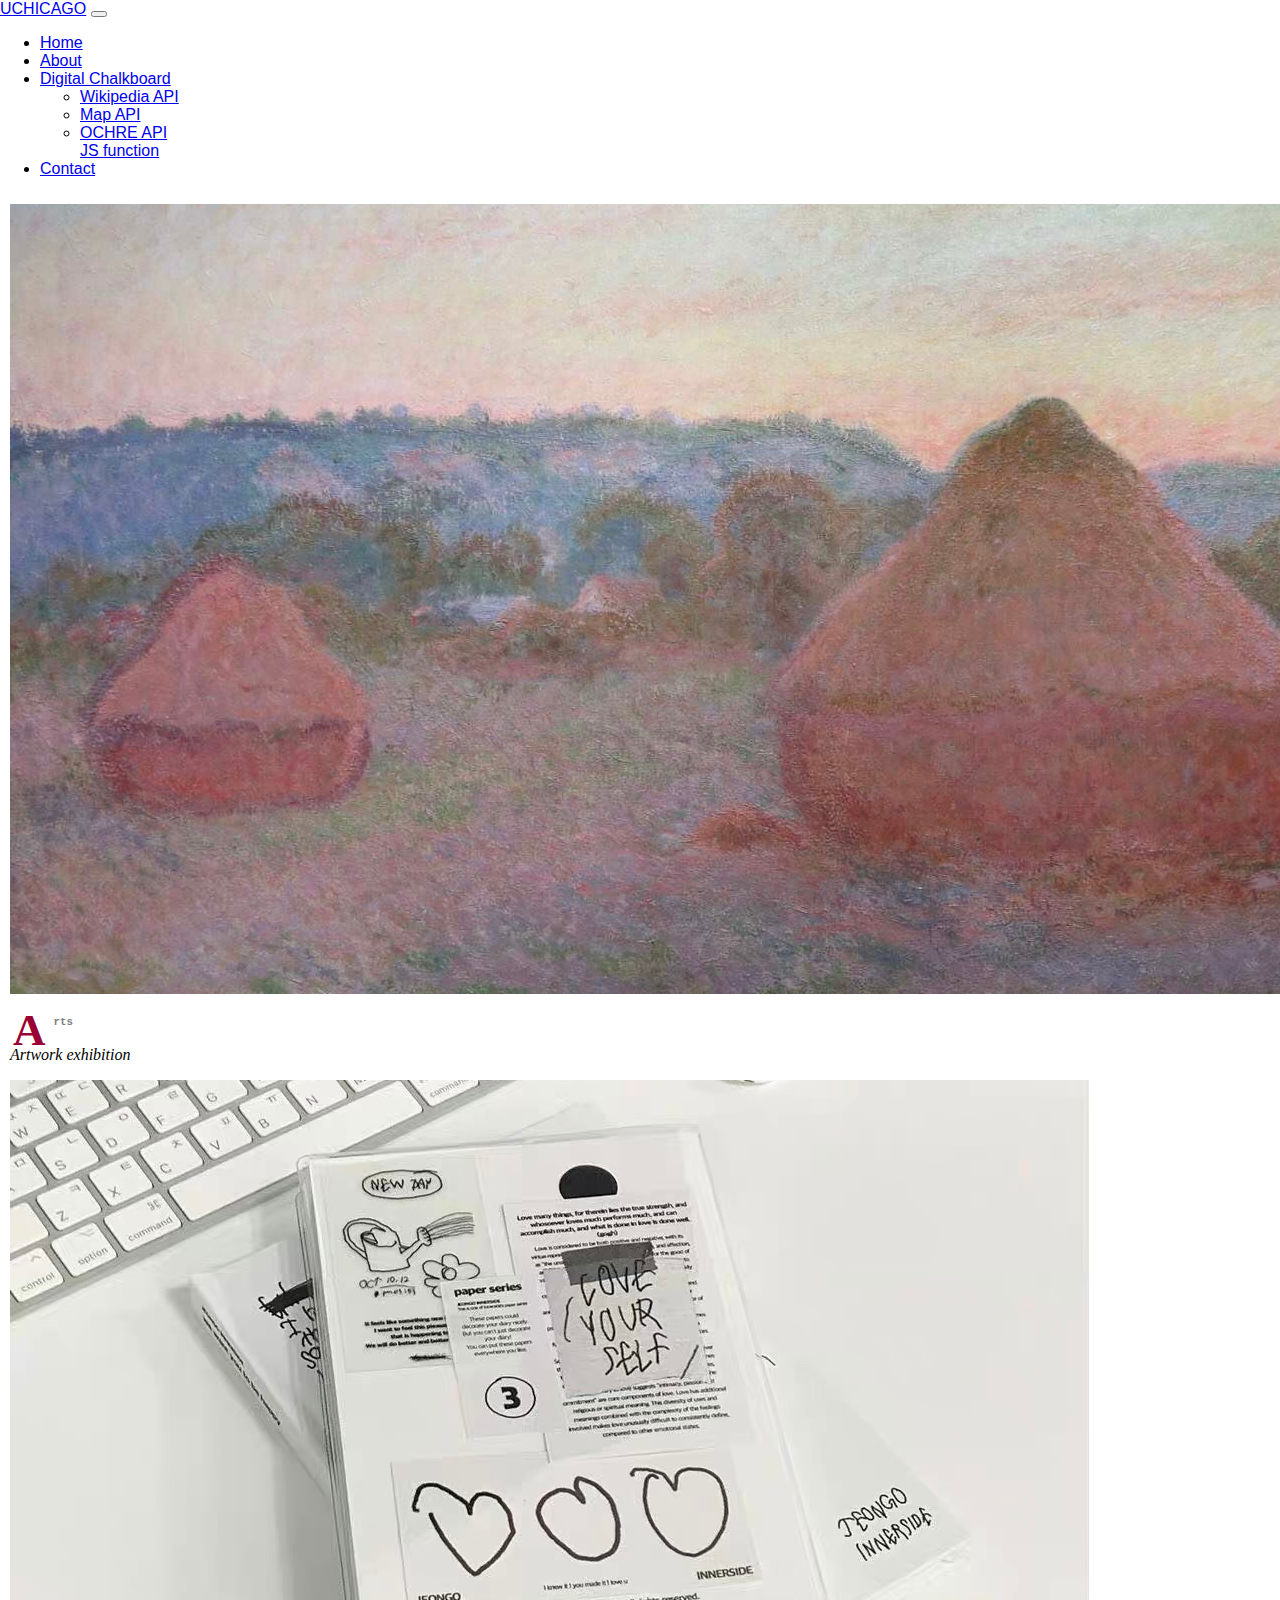
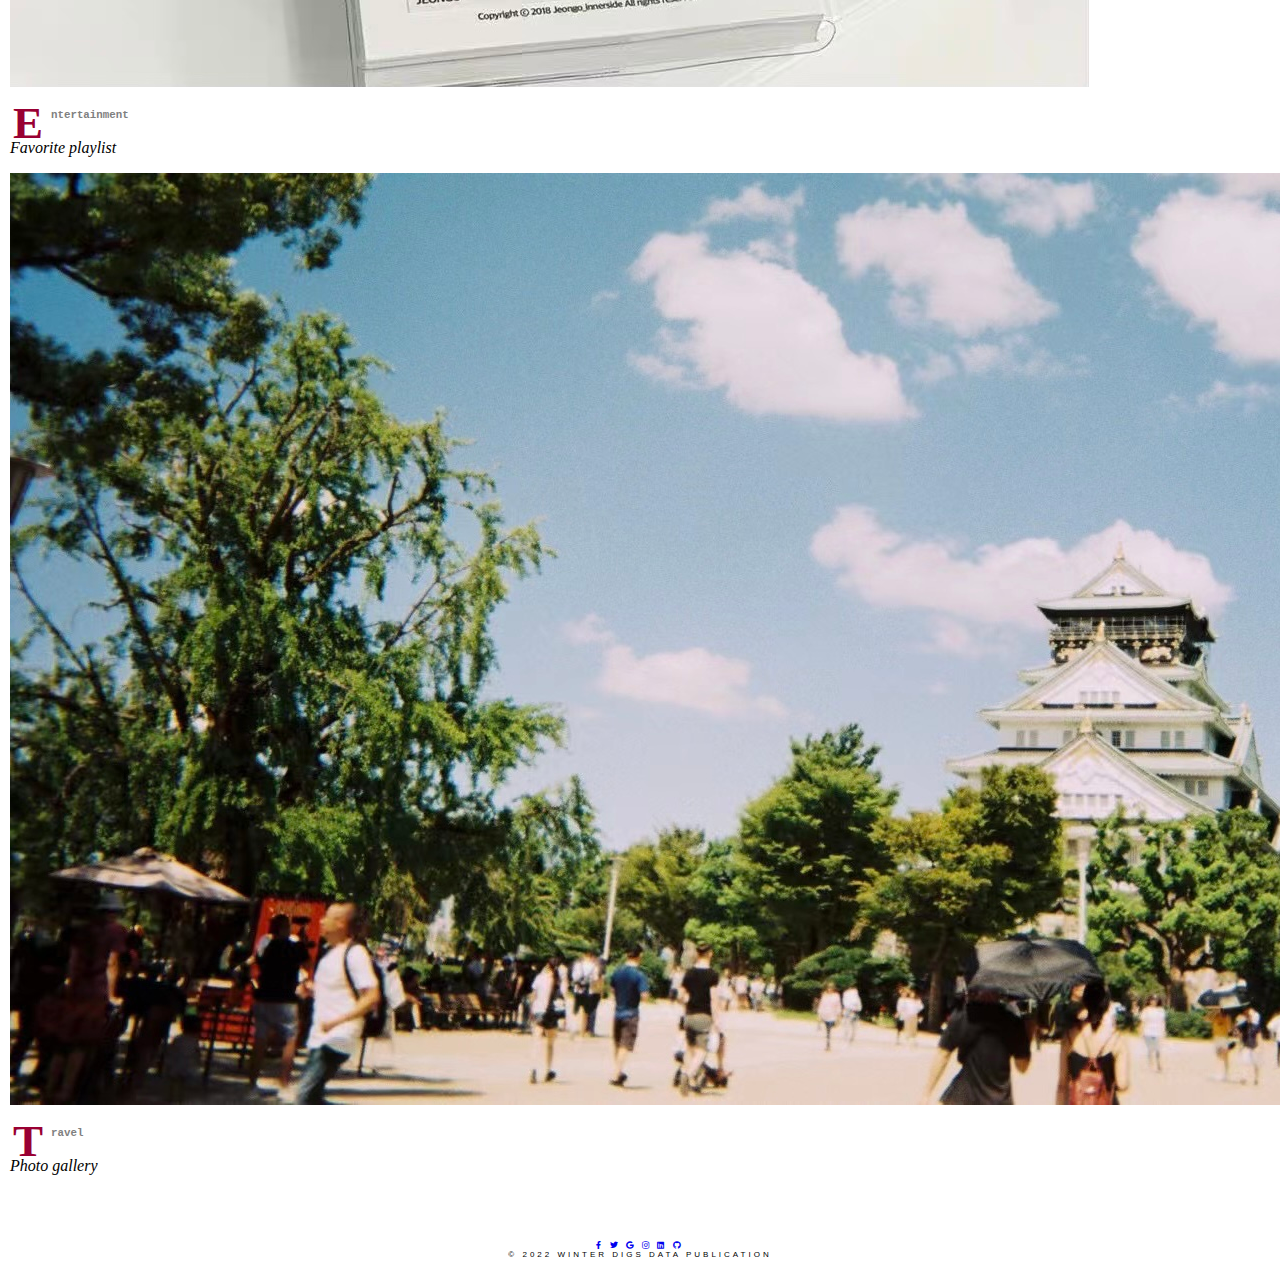
==== commit 3c9c97bb: "Add files via upload" ====
--- a/index.html
+++ b/index.html
@@ -6,8 +6,13 @@
         <meta name="viewport" content="width=device-width, initial-scale=1">
       <!-- Bootstrap CSS-->
         <link href="https://cdn.jsdelivr.net/npm/bootstrap@5.0.2/dist/css/bootstrap.min.css" rel="stylesheet" integrity="sha384-EVSTQN3/azprG1Anm3QDgpJLIm9Nao0Yz1ztcQTwFspd3yD65VohhpuuCOmLASjC" crossorigin="anonymous">
-        <script src="https://cdn.jsdelivr.net/npm/bootstrap@5.1.3/dist/js/bootstrap.bundle.min.js" integrity="sha384-ka7Sk0Gln4gmtz2MlQnikT1wXgYsOg+OMhuP+IlRH9sENBO0LRn5q+8nbTov4+1p" crossorigin="anonymous"></script>
-        <!-- Custom styles-->
+      <script src="https://cdn.jsdelivr.net/npm/bootstrap@5.1.3/dist/js/bootstrap.bundle.min.js" integrity="sha384-ka7Sk0Gln4gmtz2MlQnikT1wXgYsOg+OMhuP+IlRH9sENBO0LRn5q+8nbTov4+1p" crossorigin="anonymous"></script>
+      <!--font awesome-->
+      <link rel="stylesheet" href="http://use.fontawesome.com/releases/v5.11.2/css/all.css">
+      <!-- Web Fonts -->
+      <link href="https://fonts.googleapis.com/css2?family=Poppins:ital,wght@0,100;0,200;0,300;0,400;0,500;0,600;0,700;0,800;0,900;1,100;1,200;1,300;1,400;1,500;1,600;1,700;1,800;1,900&display=swap" rel="stylesheet">
+
+      <!-- Custom styles-->
         <link href="css/styles.css" rel="stylesheet">
         <title>Hello, world!</title>
     </head>
@@ -23,7 +28,7 @@
         <div class="collapse navbar-collapse" id="navbarSupportedContent">
           <ul class="navbar-nav me-auto mb-2 mb-lg-0">
             <li class="nav-item">
-              <a class="nav-link active" aria-current="page" href="#">Home</a>
+              <a class="nav-link active" aria-current="page" href="index.html">Home</a>
             </li>
             <li class="nav-item">
               <a class="nav-link" href="about.html">About</a>
@@ -50,62 +55,106 @@
 
 
       <!--cards-->
-    <div class="row row-cols-1 row-cols-md-3 g-4">
+    <div class="row row-cols-1 row-cols-md-3 g-4 mx-auto">
       <div class="col">
         <div class="card h-100">
-          <img src="pic/pic1.jpg" class="card-img-top" alt="...">
+          <a href="artwork.html" class="stretched-link"></a>
+          <img src="pic/pic1.jpg" class="card-img-top img-fluid rounded" alt="art photo">
           <div class="card-body">
-            <h5 class="card-title">Arts</h5>
-            <p class="card-text">The artworks I like</p>
+            <h5 class="card-title" style="font-family:monospace">Arts</h5>
+            <p class="card-text text-center" style="font-family: cursive;">Artwork exhibition</p>
           </div>
         </div>
       </div>
       <div class="col">
         <div class="card h-100">
-          <img src="pic/pic2.jpg" class="card-img-top" alt="...">
+          <a  href="entertainment.html" class="stretched-link"></a>
+          <img src="pic/pic2.jpg" class="card-img-top img-fluid rounded" alt="entertainment photo">
           <div class="card-body">
-            <h5 class="card-title">Entertainment</h5>
-            <p class="card-text">The songs and movies I like</p>
+            <h5 class="card-title" style="font-family:monospace">Entertainment</h5>
+            <p class="card-text text-center" style="font-family: cursive;">Favorite playlist</p>
           </div>
           </div>
       </div>
       <div class="col">
         <div class="card h-100">
-          <img src="pic/pic3.jpg" class="card-img-top" alt="...">
+          <a  href="travel.html" class="stretched-link"></a>
+          <img src="pic/pic3.jpg" class="card-img-top img-fluid rounded" data-mdb-ripple-color="light" alt="travel photo">
+        
           <div class="card-body">
-            <h5 id = "travelCard" class="card-title">Travel</h5>
-            <p class="card-text">The cities I went to</p>
+            <h5 class="card-title" style="font-family:monospace">Travel</h5>
+            <p class="card-text text-center" style="font-family: cursive;">Photo gallery</p>
+           
           </div>
         </div>
       </div>
     </div>
-        <!--4 columns-->
-        <div id = "columnsection" class="container-fluid">
-          <div class="row row-cols-1 row-cols-md-4 g-2 gy-2</div>" style="background-color: #ddd;">
-            <div class="col-xs-6 col-sm-3"><h4>What is Lorem Ipsum?</h4><br>
-              <p class="paragraph">Lorem Ipsum is simply dummy text of the printing and typesetting industry. Lorem Ipsum has been the industry's standard dummy text ever since the 1500s, when an unknown printer took a galley of type and scrambled it to make a type specimen book. It has survived not only five centuries, but also the leap into electronic typesetting, remaining essentially unchanged. It was popularised in the 1960s with the release of Letraset sheets containing Lorem Ipsum passages, and more recently with desktop publishing software like Aldus PageMaker including versions of Lorem Ipsum.</p>
-            </div>
-            <div class="col-xs-6 col-sm-3"><h4>Where does it come from?</h4><br>
-              <p class="paragraph">Contrary to popular belief, Lorem Ipsum is not simply random text. It has roots in a piece of classical Latin literature from 45 BC, making it over 2000 years old. Richard McClintock, a Latin professor at Hampden-Sydney College in Virginia, looked up one of the more obscure Latin words, consectetur, from a Lorem Ipsum passage, and going through the cites of the word in classical literature, discovered the undoubtable source. Lorem Ipsum comes from sections 1.10.32 and 1.10.33 of "de Finibus Bonorum et Malorum" (The Extremes of Good and Evil) by Cicero, written in 45 BC. This book is a treatise on the theory of ethics, very popular during the Renaissance. The first line of Lorem Ipsum, "Lorem ipsum dolor sit amet..", comes from a line in section 1.10.32.
-              <br>The standard chunk of Lorem Ipsum used since the 1500s is reproduced below for those interested. Sections 1.10.32 and 1.10.33 from "de Finibus Bonorum et Malorum" by Cicero are also reproduced in their exact original form, accompanied by English versions from the 1914 translation by H. Rackham.</p>
-            </div>
-            <div class="col-xs-6 col-sm-3"><h4>Why do we use it?</h4><br>
-              <p class="paragraph">It is a long established fact that a reader will be distracted by the readable content of a page when looking at its layout. The point of using Lorem Ipsum is that it has a more-or-less normal distribution of letters, as opposed to using 'Content here, content here', making it look like readable English. Many desktop publishing packages and web page editors now use Lorem Ipsum as their default model text, and a search for 'lorem ipsum' will uncover many web sites still in their infancy. Various versions have evolved over the years, sometimes by accident, sometimes on purpose (injected humour and the like).</p>
-            </div>
-            <div class="col-xs-6 col-sm-3"><h4>Where can I get some?</h4><br>
-              <p class="paragraph">There are many variations of passages of Lorem Ipsum available, but the majority have suffered alteration in some form, by injected humour, or randomised words which don't look even slightly believable. If you are going to use a passage of Lorem Ipsum, you need to be sure there isn't anything embarrassing hidden in the middle of text. All the Lorem Ipsum generators on the Internet tend to repeat predefined chunks as necessary, making this the first true generator on the Internet. It uses a dictionary of over 200 Latin words, combined with a handful of model sentence structures, to generate Lorem Ipsum which looks reasonable. The generated Lorem Ipsum is therefore always free from repetition, injected humour, or non-characteristic words etc.</p>
-            </div>
-          </div>
-        </div>
 
 
+   
+    <!--footer section-->
+    <footer id="footerPlaceholder" class="text-center text-muted d-none d-sm-block d-md-block footer container-fluid mt-auto py-3 bg-light">
+      <div class="container pt-4">
+        <!-- Section: Social media -->
+        <section class="mb-4">
+          <!-- Facebook -->
+          <a
+            class="btn btn-link btn-floating btn-lg text-dark m-1"
+            href="https://www.facebook.com/people/Tian-Li/100006979269617/"
+            role="button"
+            data-mdb-ripple-color="dark"
+            data-bs-toggle="tooltip" title="facebook"><i class="fab fa-facebook-f"></i></a>
     
-   
+          <!-- Twitter -->
+          <a
+            class="btn btn-link btn-floating btn-lg text-dark m-1"
+            href="#!"
+            role="button"
+            data-mdb-ripple-color="dark"
+            data-bs-toggle="tooltip" title="twitter"><i class="fab fa-twitter"></i></a>
     
-    <!-- footer -->
-    <footer id="footerPlaceholder" class="text-center text-muted d-none d-sm-block d-md-block footer container-fluid mt-auto py-3 bg-light">
-      © 2022 WINTER DIGS DATA PUBLICATION .
+          <!-- Google -->
+          <a
+            class="btn btn-link btn-floating btn-lg text-dark m-1"
+            href="#!"
+            role="button"
+            data-mdb-ripple-color="dark"
+            data-bs-toggle="tooltip" title="Google"><i class="fab fa-google"></i></a>
+    
+          <!-- Instagram -->
+          <a
+            class="btn btn-link btn-floating btn-lg text-dark m-1"
+            href="https://www.instagram.com/sylvia1122_/"
+            role="button"
+            data-mdb-ripple-color="dark"
+            data-bs-toggle="tooltip" title="instagram"><i class="fab fa-instagram"></i></a>
+    
+          <!-- Linkedin -->
+          <a
+            class="btn btn-link btn-floating btn-lg text-dark m-1"
+            href="http://linkedin.com/in/tian-sylvia-li-8600091a5"
+            role="button"
+            data-mdb-ripple-color="dark"
+            data-bs-toggle="tooltip" title="Linkedin"><i class="fab fa-linkedin"></i></a>
+          <!-- Github -->
+          <a
+            class="btn btn-link btn-floating btn-lg text-dark m-1"
+            href="https://github.com/itssylviali"
+            role="button"
+            data-mdb-ripple-color="dark"
+            data-bs-toggle="tooltip" title="Github"><i class="fab fa-github"></i></a>
+        </section>
+        <!-- Section: Social media -->
+      </div>
+      <a>© 2022 WINTER DIGS DATA PUBLICATION</a>
     </footer>
-  
+    <script>
+      var tooltipTriggerList = [].slice.call(document.querySelectorAll('[data-bs-toggle="tooltip"]'))
+      var tooltipList = tooltipTriggerList.map(function (tooltipTriggerEl) {
+        return new bootstrap.Tooltip(tooltipTriggerEl)
+      })
+      </script>
+    <!--footer section end-->
+
   </body>
   </html>--- a/css/styles.css
+++ b/css/styles.css
@@ -1,22 +1,25 @@
 nav {font-family:Verdana, Geneva, Tahoma, sans-serif}
-h5{color:cadetblue}
+h5.card-title{color:gray}
 p {font-style: italic;}
 h4{
     font-family:'Segoe UI', Tahoma, Geneva, Verdana, sans-serif;
     font-stretch: expanded;
   }
 
-@media (min-width: 576px) {}
+card-body {margin: auto;}
+
+@media (min-width: 480px) {
+  }
 
 .row {
     margin-bottom: 30px;
     padding: 10px;
 }
-.paragraph::first-letter {
+h5.card-title::first-letter {
     color: #903;
     font-family: Georgia, 'Times New Roman', Times, serif;
-    font-size: 75px;
-    line-height: 60px;
+    font-size: 45px;
+    line-height: 20px;
     padding-top: 4px;
     padding-right: 8px;
     padding-left: 3px;
@@ -28,25 +31,48 @@
     /* The height is 400 pixels */
     width: 100%;
     /* The width is the width of the web page */
+}
+
+body{ height:100vh; margin:0; }
+  
+body{ 
+    display:flex; 
+    flex-direction:column; 
+  }
+  
+footer{
+    margin-top:auto;
+    text-align: center;
+    font-size: 0.5em;
+    text-transform: uppercase;
+    padding: 10px;
+    letter-spacing: 3px;
+    font-family: "Questrial", sans-serif;  
   }
 
-html{
-  position: relative;
-  min-height: 100%;
+.w-100 {
+    width: 60% !important;
+    margin:auto;
+  }
+
+.card h-100{
+    margin: 0 auto; /* Added */
+    float: none; /* Added */
+    margin-bottom: 10px; /* Added */
 }
 
-body{
-  margin: 0 0 100px;
-  padding: 25px;
-  
+#btn-back-to-home {
+  height: 40px;
+  margin-top: auto;
+  position: fixed;
+  left: 20px;
+  bottom: 5px;
 }
 
-.footer {
-    position:absolute;
-    bottom:0;
-    left: 0;
-    width: 100%;
-    height: 60px;
-    overflow: hidden;
-    background-color: #f1f1f1;
-  }+#btn-back-to-top {
+  position: fixed;
+  bottom: 40px;
+  right: 20px;
+  display: none;
+}
+
